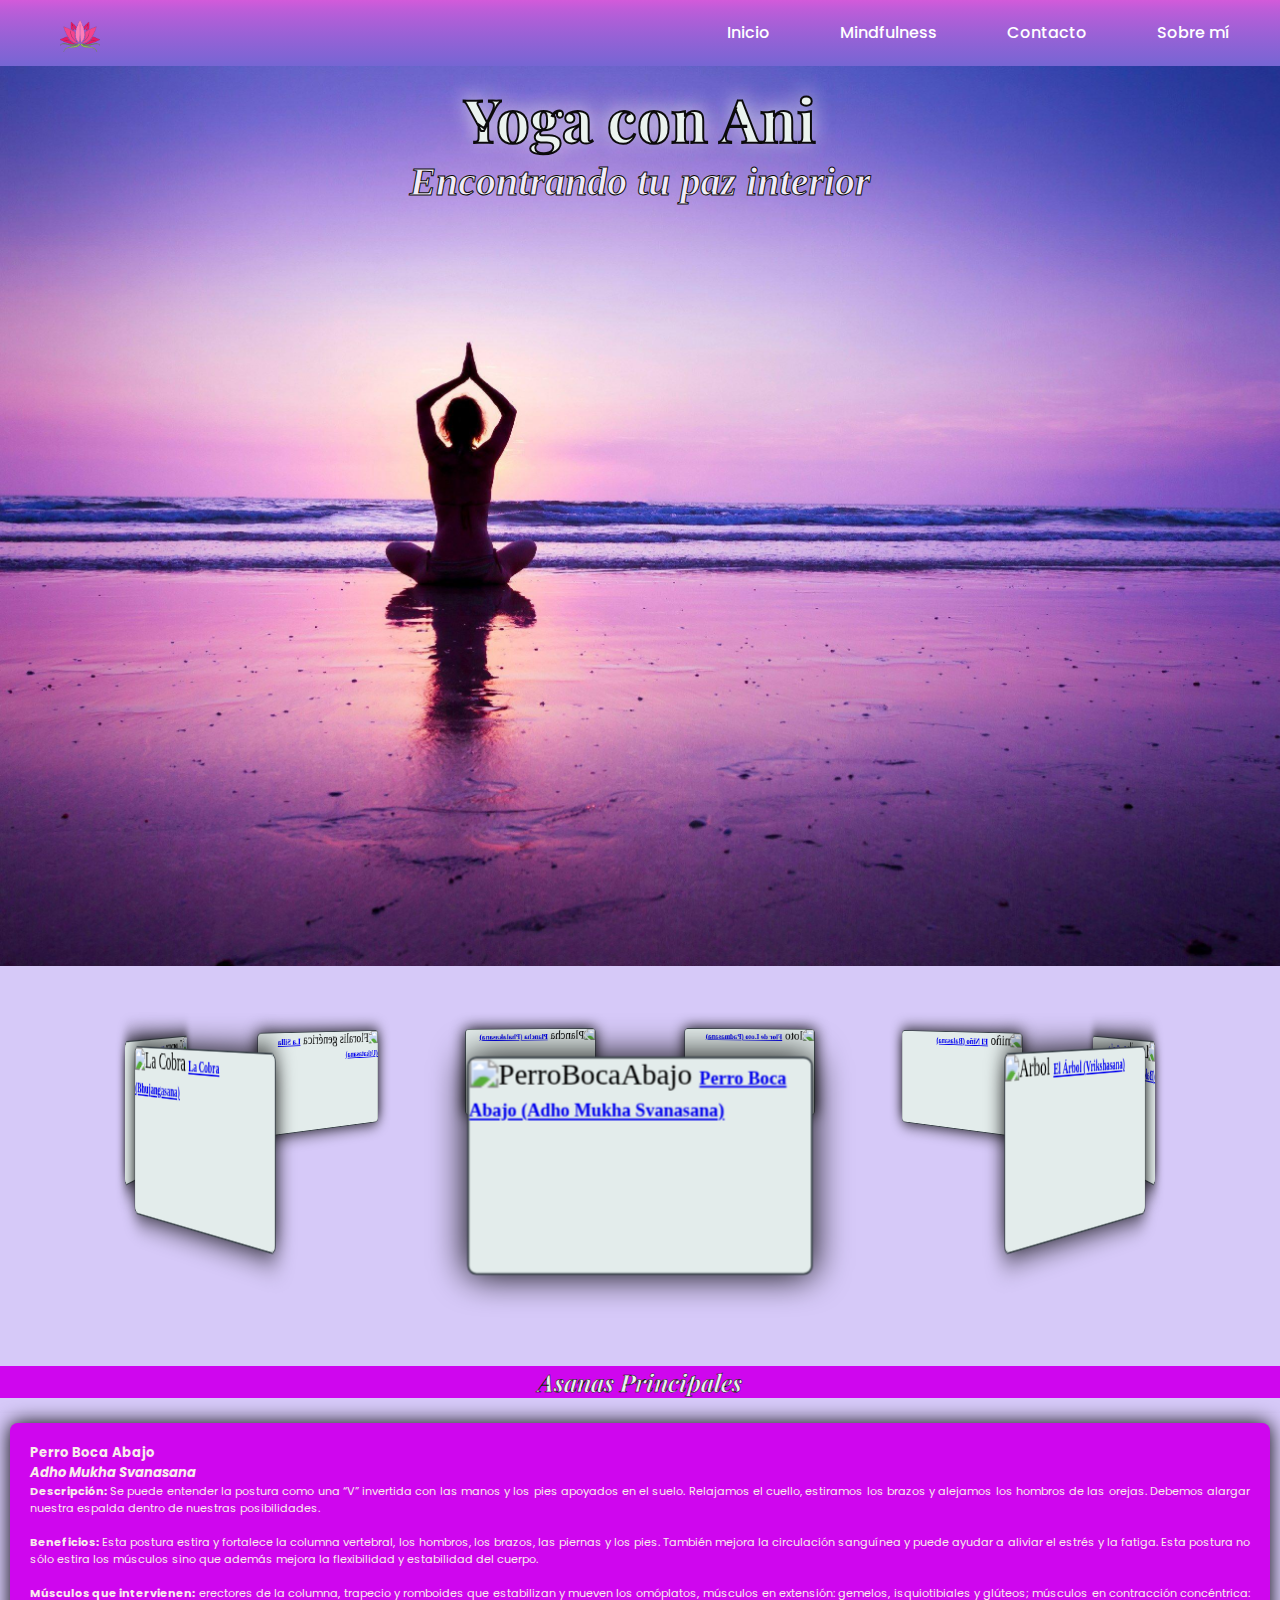
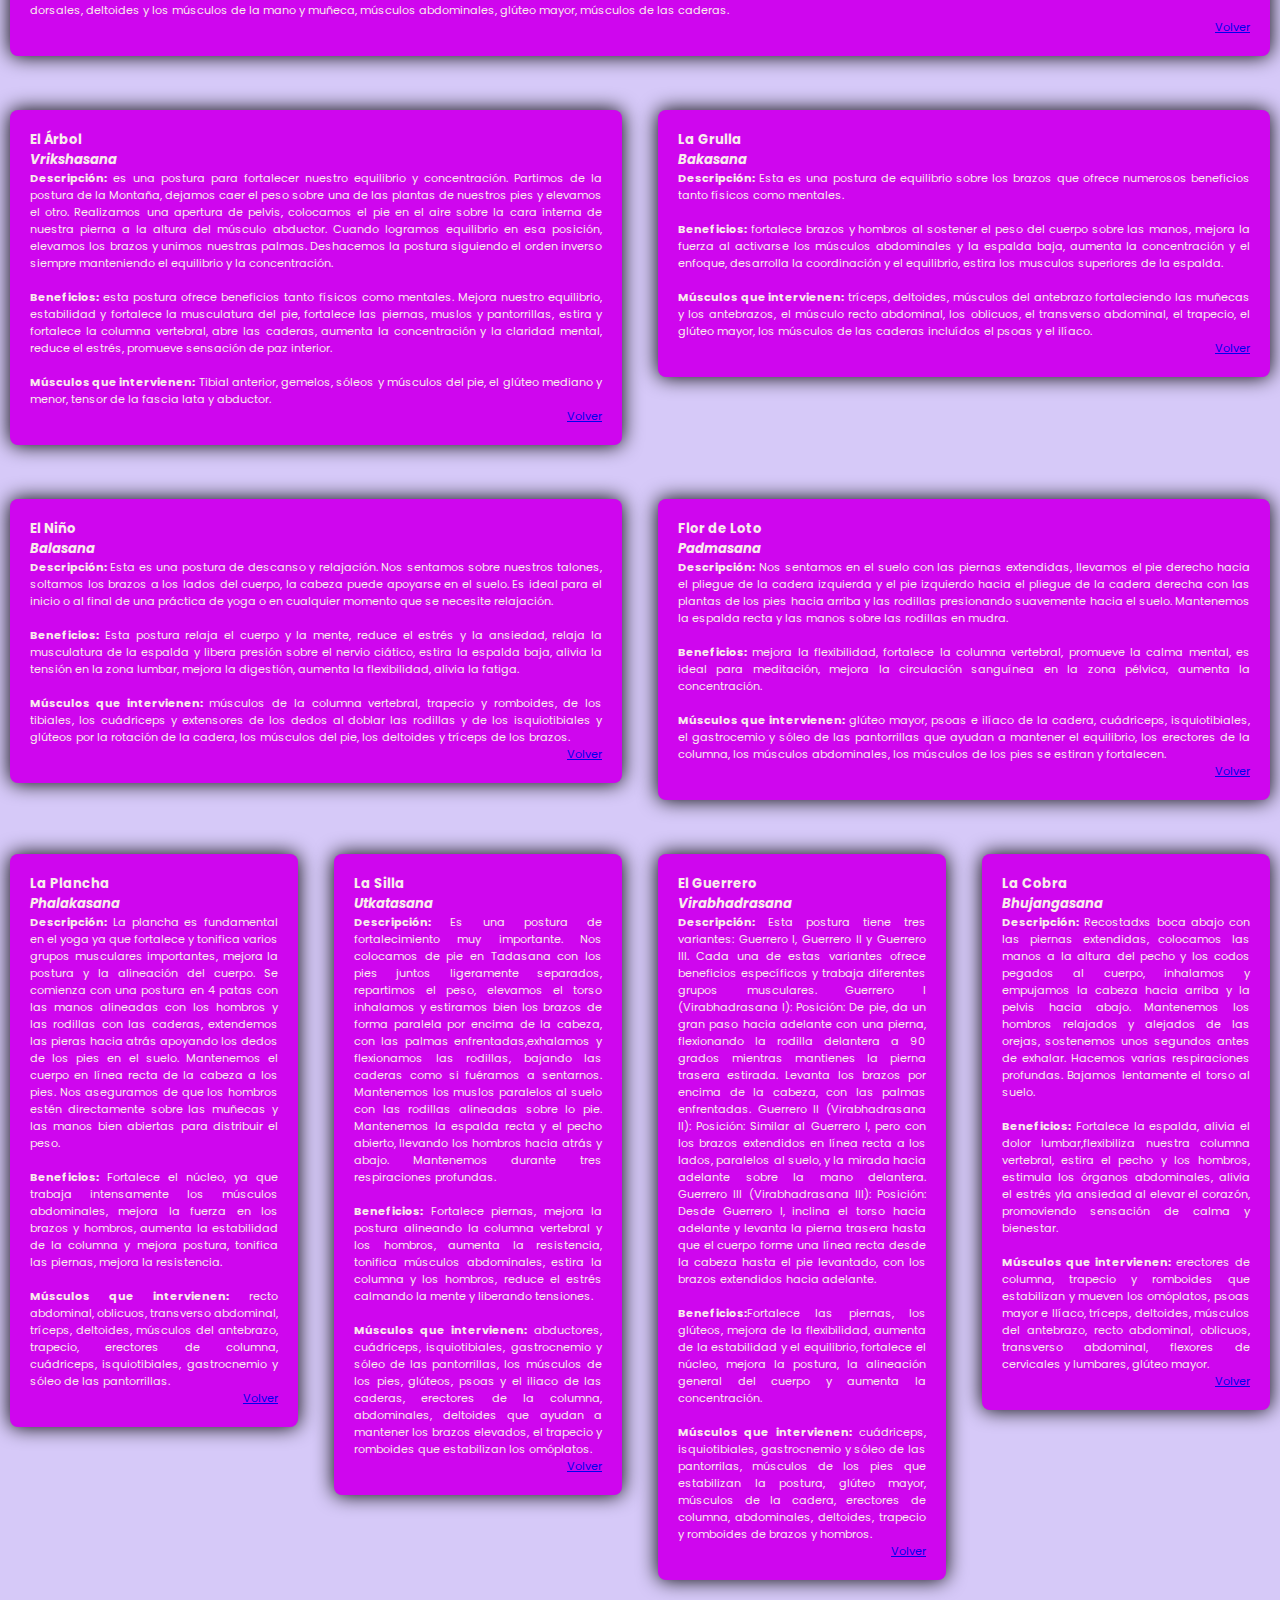
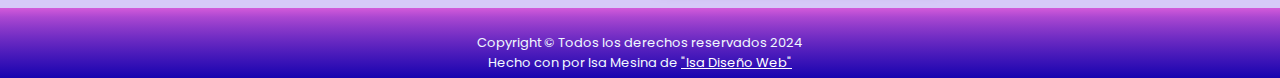
==== index.html @ f6343a4d "mediaqueries" ====
<!DOCTYPE html>
<html lang="en">
<head>
    <meta charset="UTF-8">
    <meta name="viewport" content="width=device-width, initial-scale=1.0">
    <style> .negrita { font-weight: bold;}</style>
    <style> .italic { font-style: italic;}</style>
    <link rel="stylesheet" href="mobile.css" media="screen and (max-width: 640px)">
<link rel="stylesheet" href="tablet.css" media="screen and (min-width: 641px) and (max-width: 1280px)">
<link rel="stylesheet" href="desktop.css" media="screen and (min-width: 1281px)">
    <link rel="icon" href="./static/img/logo.png" />
    <link rel="stylesheet" href="./static/css/home.css">
    <link rel="stylesheet" href="./static/css/grid.css">
    <link rel="stylesheet" href="./static/css/slideshow.css">
    <link rel="stylesheet" href="../static/css/mediaqueries.css">
    <link rel="stylesheet" href="https://cdnjs.cloudflare.com/ajax/libs/animate.css/4.1.1/animate.min.css" />
    <link rel="preconnect" href="https://fonts.googleapis.com">
    <link rel="preconnect" href="https://fonts.gstatic.com" crossorigin>
    <link href="https://fonts.googleapis.com/css2?family=Playfair+Display:ital,wght@0,400..900;1,400..900&display=swap"rel="stylesheet">
    <link href="https://fonts.googleapis.com/css2?family=Poppins:ital,wght@0,400;0,500;1,600&display=swap" rel="stylesheet">

    <script src="https://kit.fontawesome.com/6ea7402f69.js" crossorigin="anonymous"></script>
    <script src="https://kit.fontawesome.com/95a02bd20d.js"></script>
    

    <title>Yoga con Ani</title>
</head>
<body class="body">
    <header class="header">
        <nav class="nav">
            <div id="logo">
                <img src="./static/img/logo.png" width="40px" alt="icono">
            </div>
            <ul class="nav-links">
                <li>
                    <a href="./index.html">Inicio</a>
                </li>
                <li>
                    <a href="./templates/mindfulness.html" target="_blank">Mindfulness</a>
                </li>
                <li>
                    <a href="./templates/contact.html" target="_blank">Contacto</a>
                </li>
                <li>
                    <a href="./templates/about.html" target="_blank">Sobre mí</a>
                </li>
            </ul>
        </nav>

    </header>
    <main class="main">
        <div class="titulo">
            <h1>Yoga con Ani</h1>
            <h2>Encontrando tu paz interior</h2>
        </div>

    </main>
    <section id="slideshow">
        <div class="entire-content">
            <div class="content-carrousel" id="slideVolver">
                <figure class="shadow" >
                    <img class="desvanecer" src="https://cdn.pixabay.com/photo/2017/11/18/05/00/woman-2959213_1280.jpg"
                        alt="PerroBocaAbajo" />
                    <!-- <a class="enlace" href="#infoSlide1">Perro Boca Abajo (Adho Mukha Svanasana) </a> -->
                    <a class="enlace" href="#infoSlide1" >Perro Boca Abajo (Adho Mukha Svanasana)  </a>
    
                </figure>
    
                <figure class="shadow">
                    <img class="desvanecer"
                        src="https://www.timbrit.com.co/blog/wp-content/uploads/2020/04/Yoga-en-casa-practicar-postura-arbol-585x390.jpg"
                        alt="Arbol" />
                    <a class="enlace" href="#infoSlide2">El Árbol (Vrikshasana)</a>
                </figure>
    
                <figure class="shadow"><img class="desvanecer" alt="La grulla"
                        src="https://viajestransformacionales.com/wp-content/uploads/2019/07/bakasana.jpg" />
                    <a class="enlace" style="font-size: 13px;" href="#infoSlide3">La Grulla (Bakasana)</a>
                </figure>
    
                <figure class="shadow"><img class="desvanecer" alt="niño"
                        src="https://cdn.pixabay.com/photo/2017/11/18/05/00/yoga-2959214_1280.jpg" />
                    <a class="enlace" href="#infoSlide4">El Niño (Balasana) </a>
                </figure>
    
                <figure class="shadow"><img class="desvanecer" alt="loto"
                        src="https://images.ctfassets.net/p0sybd6jir6r/1a9kpMKlVcWXDbaHKznmId/588203150e307fb2ee81d25ce6cd7030/seated-in-lotus-pose-b5168798a4b870323c0c385b250a8791.jpg?w=1024&fm=webp&q=70" />
                    <a class="enlace" href="#infoSlide5">Flor de Loto (Padmasana) </a>
                </figure>
    
                <figure class="shadow"><img class="desvanecer" alt="Plancha"
                        src="https://cdn.prod.website-files.com/609aa41bb752e648eb4cb693/610385bb1ea3fa831ee371ba_pexels-photo-2294354-p-1080.jpeg" />
                    <a class="enlace" href="#infoSlide6">Plancha (Phalakasana)</a>
                </figure>
    
                <figure class="shadow"><img class="desvanecer" alt="Floralis genérica"
                        src="https://i.blogs.es/2c613e/istock-667293788/1024_2000.webp" />
                    <a class="enlace" href="#infoSlide7">La Silla (Utkatasana)</a>
    
    
                </figure>
                <figure class="shadow"><img class="desvanecer" alt="Guerrero"
                        src="https://www.bupasalud.com.mx/sites/default/files/inline-images/Virabhadrasana-I.jpg" />
                    <a class="enlace" href="#infoSlide8"> El Guerrro(Virabhadrasana) </a>
                </figure>
    
                <figure class="shadow"><img class="desvanecer" alt="La Cobra"
                        src="https://www.vidhayoga.com/wp-content/uploads/postura_cobra_yoga.jpg" />
                    <a class="enlace" href="#infoSlide9">La Cobra (Bhujangasana) </a>
                </figure>
            </div>
        </div>
    </section>
    <section>
        <h2 style="background-color:#cf06ee;  font-family:  Playfair Display, serif; color:rgb(235, 243, 239); -webkit-text-stroke: 0.5px rgb(10, 9, 5); font-style: italic; margin-bottom: 15px;">Asanas Principales</h2>
        <div class="gridInfo-container">
            <div id="infoSlide1">
                <div class="gridInfo-item" >
                    <h3>Perro Boca Abajo</h3>
                    <h3 class="italic">Adho Mukha Svanasana</h3>
    
                    <p> <strong class="negrita">Descripción:</strong> Se puede entender la postura como una “V” invertida
                        con las manos y los pies apoyados en el suelo. Relajamos el cuello, estiramos los brazos y alejamos
                        los hombros de las orejas. Debemos alargar nuestra espalda dentro de nuestras posibilidades.</p>
                    <br>
                    <p> <strong class="negrita"> Beneficios:</strong> Esta postura estira y fortalece la columna vertebral,
                        los hombros, los brazos, las piernas y los pies. También mejora la circulación sanguínea y puede
                        ayudar a aliviar el estrés y la fatiga. Esta postura no sólo estira los músculos sino que además
                        mejora la flexibilidad y estabilidad del cuerpo.</p>
                    <br>
                    <p> <strong class="negrita"> Músculos que intervienen:</strong> erectores de la columna, trapecio y
                        romboides que estabilizan y mueven los omóplatos, músculos en extensión: gemelos, isquiotibiales y
                        glúteos; músculos en contracción concéntrica: dorsales, deltoides y los músculos de la mano y
                        muñeca, músculos abdominales, glúteo mayor, músculos de las caderas.
                        
                    </p>
                    
                    <div style="text-align: end;">
                        <a href="#slideVolver" >Volver</a>
                    </div>
                        
                </div><br>
            </div>
            <div id="infoSlide2">
                <div class="gridInfo-item">
                    <h3>El Árbol</h3>
                    <h3 class="italic">Vrikshasana</h3>
    
                    <p> <strong class="negrita">Descripción:</strong> es una postura para fortalecer nuestro equilibrio y
                        concentración. Partimos de la postura de la Montaña, dejamos caer el peso sobre una de las plantas
                        de nuestros pies y elevamos el otro. Realizamos una apertura de pelvis, colocamos el pie en el aire
                        sobre la cara interna de nuestra pierna a la altura del músculo abductor. Cuando logramos equilibrio
                        en esa posición, elevamos los brazos y unimos nuestras palmas. Deshacemos la postura siguiendo el
                        orden inverso siempre manteniendo el equilibrio y la concentración. </p>
                    <br>
                    <p> <strong class="negrita"> Beneficios:</strong> esta postura ofrece beneficios tanto físicos como
                        mentales. Mejora nuestro equilibrio, estabilidad y fortalece la musculatura del pie, fortalece las
                        piernas, muslos y pantorrillas, estira y fortalece la columna vertebral, abre las caderas, aumenta
                        la concentración y la claridad mental, reduce el estrés, promueve sensación de paz interior.</p>
                    <br>
                    <p> <strong class="negrita"> Músculos que intervienen:</strong> Tibial anterior, gemelos, sóleos y
                        músculos del pie, el glúteo mediano y menor, tensor de la fascia lata y abductor.</p>
                        <div style="text-align: end;">
                            <a href="#slideVolver" >Volver</a>
                        </div>
                </div><br>
    
            </div>
            <div id="infoSlide3">
                <div class="gridInfo-item">
                    <h3>La Grulla</h3>
                    <h3 class="italic">Bakasana</h3>
    
                    <strong class="negrita">Descripción:</strong> Esta es una postura de equilibrio sobre los brazos que
                    ofrece numerosos beneficios tanto físicos como mentales.</p>
                    <br>
                    <strong class="negrita"> Beneficios:</strong> fortalece brazos y hombros al sostener el peso del cuerpo
                    sobre las manos, mejora la fuerza al activarse los músculos abdominales y la espalda baja, aumenta la
                    concentración y el enfoque, desarrolla la coordinación y el equilibrio, estira los musculos superiores
                    de la espalda.</p>
                    <br>
                    <p> <strong class="negrita"> Músculos que intervienen:</strong> tríceps, deltoides, músculos del
                        antebrazo fortaleciendo las muñecas y los antebrazos, el músculo recto abdominal, los oblicuos, el
                        transverso abdominal, el trapecio, el glúteo mayor, los músculos de las caderas incluídos el psoas y
                        el ilíaco.</p>
                        <div style="text-align: end;">
                            <a href="#slideVolver" >Volver</a>
                        </div>
                </div><br>
    
            </div>
            <div id="infoSlide4">
                <div class="gridInfo-item">
                    <h3>El Niño</h3>
                    <h3 class="italic">Balasana</h3>
    
                    <p> <strong class="negrita">Descripción:</strong> Esta es una postura de descanso y relajación. Nos
                        sentamos sobre nuestros talones, soltamos los brazos a los lados del cuerpo, la cabeza puede
                        apoyarse en el suelo. Es ideal para el inicio o al final de una práctica de yoga o en cualquier
                        momento que se necesite relajación. </p>
                    <br>
                    <p><strong class="negrita"> Beneficios:</strong> Esta postura relaja el cuerpo y la mente, reduce el
                        estrés y la ansiedad, relaja la musculatura de la espalda y libera presión sobre el nervio ciático,
                        estira la espalda baja, alivia la tensión en la zona lumbar, mejora la digestión, aumenta la
                        flexibilidad, alivia la fatiga.</p>
                    <br>
                    <p> <strong class="negrita"> Músculos que intervienen:</strong> músculos de la columna vertebral,
                        trapecio y romboides, de los tibiales, los cuádriceps y extensores de los dedos al doblar las
                        rodillas y de los isquiotibiales y glúteos por la rotación de la cadera, los músculos del pie, los
                        deltoides y tríceps de los brazos.</p>
                        <div style="text-align: end;">
                            <a href="#slideVolver" >Volver</a>
                        </div>
                </div><br>
            </div>
            <div id="infoSlide5">
                <div class="gridInfo-item">
                    <h3>Flor de Loto</h3>
                    <h3 class="italic">Padmasana</h3>
    
                    <p><strong class="negrita">Descripción:</strong> Nos sentamos en el suelo con las piernas extendidas,
                        llevamos el pie derecho hacia el pliegue de la cadera izquierda y el pie izquierdo hacia el pliegue
                        de la cadera derecha con las plantas de los pies hacia arriba y las rodillas presionando suavemente
                        hacia el suelo. Mantenemos la espalda recta y las manos sobre las rodillas en mudra. </p>
                    <br>
                    <p><strong class="negrita"> Beneficios:</strong> mejora la flexibilidad, fortalece la columna vertebral,
                        promueve la calma mental, es ideal para meditación, mejora la circulación sanguínea en la zona
                        pélvica, aumenta la concentración.</p>
                    <br>
                    <p> <strong class="negrita"> Músculos que intervienen:</strong> glúteo mayor, psoas e ilíaco de la
                        cadera, cuádriceps, isquiotibiales, el gastrocemio y sóleo de las pantorrillas que ayudan a mantener
                        el equilibrio, los erectores de la columna, los músculos abdominales, los músculos de los pies se
                        estiran y fortalecen.</p>
                        <div style="text-align: end;">
                            <a href="#slideVolver" >Volver</a>
                        </div>
                </div><br>
            </div>
            <div id="infoSlide6">
                <div class="gridInfo-item">
                    <h3> La Plancha</h3>
                    <h3 class="italic">Phalakasana</h3>
    
                    <p><strong class="negrita">Descripción:</strong> La plancha es fundamental en el yoga ya que fortalece y
                        tonifica varios grupos musculares importantes, mejora la postura y la alineación del cuerpo. Se
                        comienza con una postura en 4 patas con las manos alineadas con los hombros y las rodillas con las
                        caderas, extendemos las pieras hacia atrás apoyando los dedos de los pies en el suelo. Mantenemos el
                        cuerpo en línea recta de la cabeza a los pies. Nos aseguramos de que los hombros estén directamente
                        sobre las muñecas y las manos bien abiertas para distribuir el peso.</p>
                    <br>
                    <p><strong class="negrita"> Beneficios:</strong> Fortalece el núcleo, ya que trabaja intensamente los
                        músculos abdominales, mejora la fuerza en los brazos y hombros, aumenta la estabilidad de la columna
                        y mejora postura, tonifica las piernas, mejora la resistencia.</p>
                    <br>
                    <p><strong class="negrita"> Músculos que intervienen:</strong> recto abdominal, oblicuos, transverso
                        abdominal, tríceps, deltoides, músculos del antebrazo, trapecio, erectores de columna, cuádriceps,
                        isquiotibiales, gastrocnemio y sóleo de las pantorrillas.</p>
                        <div style="text-align: end;">
                            <a href="#slideVolver" >Volver</a>
                        </div>
                </div><br>
            </div>
            <div id="infoSlide7">
                <div class="gridInfo-item">
                    <h3>La Silla <h3>
                            <h3 class="italic">Utkatasana</h3>
    
                            <p><strong class="negrita">Descripción:</strong> Es una postura de fortalecimiento muy
                                importante. Nos colocamos de pie en Tadasana con los pies juntos ligeramente separados,
                                repartimos el peso, elevamos el torso inhalamos y estiramos bien los brazos de forma
                                paralela por encima de la cabeza, con las palmas enfrentadas,exhalamos y flexionamos las
                                rodillas, bajando las caderas como si fuéramos a sentarnos. Mantenemos los muslos paralelos
                                al suelo con las rodillas alineadas sobre lo pie. Mantenemos la espalda recta y el pecho
                                abierto, llevando los hombros hacia atrás y abajo. Mantenemos durante tres respiraciones
                                profundas. </p>
                            <br>
                            <p><strong class="negrita"> Beneficios:</strong> Fortalece piernas, mejora la postura alineando
                                la columna vertebral y los hombros, aumenta la resistencia, tonifica músculos abdominales,
                                estira la columna y los hombros, reduce el estrés calmando la mente y liberando tensiones.
                            </p>
                            <br>
                            <p><strong class="negrita"> Músculos que intervienen:</strong> abductores, cuádriceps,
                                isquiotibiales, gastrocnemio y sóleo de las pantorrillas, los músculos de los pies, glúteos,
                                psoas y el iliaco de las caderas, erectores de la columna, abdominales, deltoides que ayudan
                                a mantener los brazos elevados, el trapecio y romboides que estabilizan los omóplatos.</p>
                                <div style="text-align: end;">
                                    <a href="#slideVolver" >Volver</a>
                                </div>
                </div><br>
            </div>
            <div id="infoSlide8">
                <div class="gridInfo-item">
                    <h3>El Guerrero </h3>
                    <h3 class="italic"> Virabhadrasana</h3>
                    <p><strong class="negrita">Descripción:</strong> Esta postura tiene tres variantes: Guerrero I, Guerrero
                        II y Guerrero III. Cada una de estas variantes ofrece beneficios específicos y trabaja diferentes
                        grupos musculares.
                        Guerrero I (Virabhadrasana I):
                        Posición: De pie, da un gran paso hacia adelante con una pierna, flexionando la rodilla delantera a
                        90 grados mientras mantienes la pierna trasera estirada. Levanta los brazos por encima de la cabeza,
                        con las palmas enfrentadas.
                        Guerrero II (Virabhadrasana II):
                        Posición: Similar al Guerrero I, pero con los brazos extendidos en línea recta a los lados,
                        paralelos al suelo, y la mirada hacia adelante sobre la mano delantera.
                        Guerrero III (Virabhadrasana III):
                        Posición: Desde Guerrero I, inclina el torso hacia adelante y levanta la pierna trasera hasta que el
                        cuerpo forme una línea recta desde la cabeza hasta el pie levantado, con los brazos extendidos hacia
                        adelante.</p>
                    <br>
                    <p><strong class="negrita"> Beneficios:</strong>Fortalece las piernas, los glúteos, mejora de la
                        flexibilidad, aumenta de la estabilidad y el equilibrio, fortalece el núcleo, mejora la postura, la
                        alineación general del cuerpo y aumenta la concentración.</p>
                    <br>
                    <p><strong class="negrita"> Músculos que intervienen:</strong> cuádriceps, isquiotibiales, gastrocnemio
                        y sóleo de las pantorrilas, músculos de los pies que estabilizan la postura, glúteo mayor, músculos
                        de la cadera, erectores de columna, abdominales, deltoides, trapecio y romboides de brazos y
                        hombros.</p>
                        <div style="text-align: end;">
                            <a href="#slideVolver" >Volver</a>
                        </div>
                </div><br>
            </div>
            <div id="infoSlide9">
                <div class="gridInfo-item">
                    <h3>La Cobra </h3>
                    <h3 class="italic">Bhujangasana</h3>
    
                    <p><strong class="negrita">Descripción:</strong> Recostadxs boca abajo con las piernas extendidas,
                        colocamos las manos a la altura del pecho y los codos pegados al cuerpo, inhalamos y empujamos la
                        cabeza hacia arriba y la pelvis hacia abajo. Mantenemos los hombros relajados y alejados de las
                        orejas, sostenemos unos segundos antes de exhalar. Hacemos varias respiraciones profundas. Bajamos
                        lentamente el torso al suelo. </p>
                    <br>
                    <p><strong class="negrita"> Beneficios:</strong> Fortalece la espalda, alivia el dolor
                        lumbar,flexibiliza nuestra columna vertebral, estira el pecho y los hombros, estimula los órganos
                        abdominales, alivia el estrés yla ansiedad al elevar el corazón, promoviendo sensación de calma y
                        bienestar.</p>
                    <br>
                    <p><strong class="negrita"> Músculos que intervienen:</strong> erectores de columna, trapecio y
                        romboides que estabilizan y mueven los omóplatos, psoas mayor e Ilíaco, tríceps, deltoides, músculos
                        del antebrazo, recto abdominal, oblicuos, transverso abdominal, flexores de cervicales y lumbares,
                        glúteo mayor.</p>
                        <div style="text-align: end;">
                            <a href="#slideVolver" >Volver</a>
                        </div>
                </div><br>
            </div>
    
        </div>
    
        </div>
    
    
        <footer class="footer">
            <div>
                <p>
                    <a style="color: white;  font-size: 2rem;" ; target="_blank; "width:5px"; fa-text-height: 5px" ; class="fa-brands fa-square-whatsapp" ;
                        href="https://wa.me/5491131317947"> </a>
                </p>

            </div>
            <br>
            <div>
                <p> Copyright © Todos los derechos reservados 2024</p>
                <p>Hecho con <i style="color:red" class="fa fa-heart" aria-hidden="true"></i> por Isa Mesina de
                    <a style="color: white" ; target="_blank" ; " href=" https://www.instagram.com/isadisenioweb/">"Isa
                        Diseño Web"</a>
                </p>
            </div>
    
        </footer>
    
        <script>
            $(document).ready(function () {
                $('a[href^="#infoSlide"]').on({
                    'click': function (e) {
                        e.preventDefault();
                        var target = $(this).attr('href');
                        $('.content-carrousel').css('animation-play-state', 'paused');
                        $('html, body').animate({
                            scrollTop: $(target).offset().top
                        }, 2000);
                    },
                    'mouseout': function () {
                        $('.content-carrousel').css('animation-play-state', 'running');
                    }
                });
            });
        </script>
    
        </body>
    
        </html>
---- static/css/home.css ----
*{
    margin: 0;
    padding: 0;
    box-sizing: border-box;
}
.poppins-regular {
    font-family: "Poppins", sans-serif;
    font-weight: 400;
    font-style: normal;
}
  
.poppins-semibold-italic {
    font-family: "Poppins", sans-serif;
    font-weight: 600;
    font-style: italic;
}
  
.poppins-medium {
    font-family: "Poppins", sans-serif;
    font-weight: 500;
    font-style: normal;
}

body {
    min-height: 100vh;
    width: 100%;
    background-color: #d6c9f8;
    margin-bottom: 10px;
}


header{
    position: relative;
    top: 0;
    left: 0;
    width: 100%;
    z-index: 9999;
}

#logo{
    padding-left: 50px;
    padding-top: 10px;
    animation: bounce 1s ease-in-out;
    animation-duration: 3s;
    transition: transform 0.3 ease-in-out;
    border-radius: 50%;
}
#logo:hover,
#logo:focus{
    animation: bounce 0.7s ease-in-out infinite;

}

    /* {animation: tilt-n-move-shaking 0.25s infinite; */
    /* animation: bounce;
    animation-duration: 3s infinite ; */
    /* transform: scale(1.1)
    rotate(5deg) }*/

/* @keyframes tilt-n-move-shaking {
    0% { transform: translate(0, 0) rotate(0deg); }
    25% { transform: translate(5px, 5px) rotate(5deg); }
    50% { transform: translate(0, 0) rotate(0eg); }
    75% { transform: translate(-5px, 5px) rotate(-5deg); }
    100% { transform: translate(0, 0) rotate(0deg); }
} */
 
@keyframes bounce {
    0% {
      transform: translateY(0);
    }
    50% {
      transform: translateY(-10px);
    }
    100% {
      transform: translateY(0);
    }
  }
.nav{
    padding: 3px;
    padding: 10px;
    display: flex;
    align-items: center;
    width: 100%;
    height: fit-content;
    background: linear-gradient(to bottom, rgb(211, 90, 218),40%, rgba(23, 3, 175, 0.5));
    justify-content: space-between;

}

.nav-links{
    display: flex;
    color:rgb(241, 241, 249);
    list-style: none;
    gap: 100px;
    margin-right:40px;
    padding:0px;
    justify-content:baseline;
    align-items: center;
    font-family: "Poppins";
    font-weight: 500;
    
    
};
a{
    text-decoration: none;
}
.nav-links a{
    margin-left: 20px;
    color: white;
    text-decoration: none;
    transition: 2s;
    /* text-underline-offset: 5px;
    text-decoration-color: transparent; */
}
.nav-links a:hover{
    color: #7a037a;
    text-decoration-color: none;
}

.img{
    width: 100%;
}

.main{
    background-image:url(../img/yoga-wallpaper.jpg);
    background-size:cover;
    margin-left: 0px;
    margin-top: 0px;
    padding: 2px;
    min-height:100vh;
    width:100%;
}
.main a{
    text-decoration: none;
    font-weight: bold;
}
.titulo p{

    padding: 20px;
    margin-top: 25px;
    font-size:15px;
    font-family: Playfair Display;

}

.titulo h1{
    text-align: center; 
    padding-top: 10px;
    color:rgb(235, 243, 239);
    text-shadow: -1px -3px 20px rgb(240, 237, 237);
    -webkit-text-stroke: 2px rgb(12, 11, 12);
    font-size: 60px;
    font-family: Playfair Display, serif;
}
.titulo h2{
    text-align: center; 
    font-style: italic;
    font-size: 40px; 
    color:rgb(242, 236, 247);
    -webkit-text-stroke: 1px rgb(12, 11, 12);
}


.about {
    display:grid;
    grid-template-columns: repeat(2, 1fr);
    grid-auto-rows: minmax(100px, auto);
    align-items:stretch;
    gap: 1em;
    justify-content: center;
    margin-right:80px ;
    margin-left: 80px;
    margin-top: 15px;
    margin-bottom: 15px;
    


}
.clases {
    grid-template-columns: repeat(4, 1fr);
    grid-auto-rows: minmax(100px, auto);
}
/* .grid-audio-container {
    display: grid;
    grid-template-columns: auto auto auto auto;
  } */
.footer {
    width: 100%;
    background: linear-gradient(to bottom, rgb(211, 90, 218),40%, rgba(23, 3, 175));
    color: aliceblue;
    padding:5px;
    margin: 0px;
    text-align: center;
    justify-content:center;
    font-family: "Poppins", sans-serif;
    font-size: small;
    z-index: 9999;
    position: absolute;
}



/* @media queries */
/* CELULARES */
@media screen and (max-width: 640px) {
    .logo{
        display: none;
    }
    .main{
        grid-template-columns: repeat(1,1fr);
    }
    .nav{
        grid-template-columns: repeat(1,1fr);
    }
    .body{
        grid-template-columns: repeat(1,1fr);
    }
}

/* TABLETS */
@media screen and (min-width: 641px) and (max-width: 1280px) {
    .main{
        grid-template-columns: repeat(3,1fr);
    }
    .body{
        grid-template-columns: repeat(3,1fr);
    }
}

/* PANTALLAS GRANDES */
@media screen and (min-width: 1281px) {
    .main{
        grid-template-columns: repeat(5,1fr);
    }
    .body{
        grid-template-columns: repeat(5,1fr);
    }
}

/* logo original
#logo{
    padding-left: 50px;
    padding-top: 10px;
    animation: bounce;
    animation-duration: 3s;
    border-radius: 50%;
}
#logo :hover{
    animation: bounce;
    animation-duration: 3s infinite ;
} */
---- static/css/grid.css ----
.poppins-regular {
    font-family: "Poppins", sans-serif;
    font-weight: 400;
    font-style: normal;
}
  
.poppins-semibold-italic {
    font-family: "Poppins", sans-serif;
    font-weight: 600;
    font-style: italic;
}
  
.poppins-medium {
    font-family: "Poppins", sans-serif;
    font-weight: 500;
    font-style: normal;
}

.gridInfo-container {
    background-color:#d6c9f8;
    box-shadow: 0 4px 8px rgba(0, 0, 0, 0.1);
    display: grid;
    grid-template-columns: repeat(4, 1fr);
    gap: 1em;
    grid-auto-rows: minmax(100px, auto);
    align-items:stretch;

}

.gridInfo-item  {
    background-color: #cf06ee;
    color: rgb(249, 236, 236);
    padding: 20px;
    margin: 10px;
    border-color: rgb(18, 19, 19);
    font-size: 0.7em;
    text-align:justify;
    border-radius: 8px;
    font-family: "Poppins" ;
    box-shadow: 0px 0px 20px 0px #000;

}



 /* .gridInfo-item div:nth-child(1){
    grid-column: 3;

} */
.gridInfo-container div:nth-child(1){
    grid-column: 1 / 5;
    justify-self: start;
} 
.gridInfo-container div:nth-child(2){
    grid-column: 1 / 3;
    justify-self: center;
} 
.gridInfo-container div:nth-child(3){
    grid-column: 3 / 5;
    justify-self: center;
} 
.gridInfo-container div:nth-child(5){
    grid-column: 3 / 5;
    justify-self: center;
} 
.gridInfo-container div:nth-child(4){
    grid-column: 1 / 3;
    justify-self: center;
} 

/* .infoSlide1 { grid-column:1 / 3 }
.infoSlide2 { grid-column:auto }
.infoSlide3 { grid-column: auto }
.infoSlide4 { grid-row:auto }
.infoSlide5 {  grid-column: auto }
.infoSlide6 { grid-column:auto }
.infoSlide7 { grid-column:auto }
.infoSlide8 { grid-row:auto }
.infoSlide9 { grid-column: auto } */
---- static/css/slideshow.css ----
/* * {
	margin: 0;
	padding: 0;
} */
.poppins-regular {
    font-family: "Poppins", sans-serif;
    font-weight: 400;
    font-style: normal;
}
  
.poppins-semibold-italic {
    font-family: "Poppins", sans-serif;
    font-weight: 600;
    font-style: italic;
}
  
.poppins-medium {
    font-family: "Poppins", sans-serif;
    font-weight: 500;
    font-style: normal;
}

.section {
	max-width: 100%;
	overflow-x: hidden;
	overflow-y: hidden;
	background-color: #d6c9f8;
}

#slideshow {
	margin: 0 auto;
	padding-top: 20px;
	height: 400px;
	width: 100%;
	background-color:#d6c9f8;
	box-sizing: border-box;
}



.sub-heading {
	padding-top: 50px;
	font-size: 18px;
} .sub-heading-two {
	font-size: 15px;
} .sub-heading-three {
	font-size: 13px;
} .sub-heading-four {
	font-size: 11px;
} .sub-heading-five {
	font-size: 9px;
} .sub-heading-six {
	font-size: 7px;
} .sub-heading-seven {
	font-size: 5px;
} .sub-heading-eight {
	font-size: 3px;
} .sub-heading-nine {
	font-size: 1px;
}

.entire-content {
	margin: auto;
	width: 190px;
	perspective: 1000px;
	position: relative;
	padding-top: 50px;
}

.content-carrousel {
	width: 100%;
	position: absolute;
	float: right;
	animation: rotar 50s infinite linear;
	transform-style: preserve-3d;
}

.content-carrousel:hover {
	animation-play-state: paused;
	cursor: pointer;
}
.content-carrousel:hover .description{
	padding: 4px;;
}

.content-carrousel figure {
	width: 100%;
	height: 120px;
	border: 1px solid #3b444b;
	overflow: hidden;
	position: absolute;
}

.content-carrousel figure:nth-child(1) {
	transform: rotateY(0deg) translateZ(450px); 
} .content-carrousel figure:nth-child(2) {
	transform: rotateY(40deg) translateZ(450px); 
} .content-carrousel figure:nth-child(3) {
	transform: rotateY(80deg) translateZ(450px); 
} .content-carrousel figure:nth-child(4) {
	transform: rotateY(120deg) translateZ(450px); 
} .content-carrousel figure:nth-child(5) {
	transform: rotateY(160deg) translateZ(450px); 
} .content-carrousel figure:nth-child(6) {
	transform: rotateY(200deg) translateZ(450px); 
} .content-carrousel figure:nth-child(7) {
	transform: rotateY(240deg) translateZ(450px); 
} .content-carrousel figure:nth-child(8) {
	transform: rotateY(280deg) translateZ(450px); 
} .content-carrousel figure:nth-child(9) {
	transform: rotateY(320deg) translateZ(450px); 
} .content-carrousel figure:nth-child(10) {
	transform: rotateY(360deg) translateZ(450px); 
} 

.shadow {
    position: absolute;
    box-shadow: 0px 0px 20px 0px #000;
    border-radius: 5px;
	background-color: #e3eceb;
}

.content-carrousel img {
	image-rendering: auto;
	transition: all 300ms;
	width: 100%;
	height: 100%;
}

.content-carrousel img:hover {
	transform: scale(1.2);
	transition: all 300ms;
}


@keyframes rotar {
	from {
		transform: rotateY(0deg);
	} to {
		transform: rotateY(360deg);
	}
}

.desvanecer:hover {
-webkit-transition: opacity 500ms;
-moz-transition: opacity 500ms;
-o-transition: opacity 500ms;
-ms-transition: opacity 500ms;
transition: opacity 500ms;
position: absolute;
}




h2 {
    color:black;
	text-align: center;

}
.content-carrousel :hover a {
	transition:none;
	position: absolute;
	top:80%;
	right: 20%;
	text-decoration: none;
	color:#4b034f;
	text-shadow: 
        1px 1px 0 #eee4e4, 
        -1px -1px 0 #f5eeee, 
        1px -1px 0 #ddd3d3, 
        -1px 1px 0 #f2e4e4;

	/* text-shadow: 2px 2px 5px rgba(246, 242, 242, 0.5) ; */
	/* -webkit-text-stroke: 0.1px rgb(247, 238, 247); */


}
.enlace {
	font-weight:900;
	font-size: 10px;;
}
/* .infoSlideContainer{
    margin-bottom: 60px;
    margin-top:0px;
	padding-left: 150px;
	padding-right: 150px;
    padding-top: 0;
    background-color:#d6c9f8;
	max-width: 100%;
	
} */
/* .gridInfo-container {
    display: grid;
    grid-template-columns:   repeat( auto fill, 40vw) ;
    grid-template-rows: auto auto;
    grid-gap: 30px;
	margin:30px;
	font-family: "Poppins";


}

.gridInfo-item {
    padding: 20px;
    background-color: #fff;
    border-radius: 14px;
    text-align: center;
    box-shadow: 0 4px 8px rgba(0, 0, 0, 0.1);
} */

/* @media queries */
/* CELULARES */
@media screen and (max-width: 800px) {
    .logo{
        display: none;
    }
    .main{
        grid-template-columns: repeat(1,1fr);
    }
    .nav{
        grid-template-columns: repeat(1,1fr);
    }
}

/* TABLETS */
@media screen and (min-width: 801px) and (max-width: 1023px) {
    .main{
        grid-template-columns: repeat(2,1fr);
    }
}

/* PANTALLAS GRANDES */
@media screen and (min-width: 1024px) {
    .main{
        grid-template-columns: repeat(9,1fr);
    }
}

@media screen and (max-width: 800px) {
    #slideshow{
		grid-template-columns: repeat(1,1fr);
    }
}
@media screen and (min-width: 801px) and (max-width: 1023px) {
    #slideshow{
        grid-template-columns: repeat(2,1fr);
    }
}

@media screen and (min-width: 1024px) {
    #slideshow{
        grid-template-columns: repeat(9,1fr);
    }
}
---- static/css/mediaqueries.css ----
/* PANTALLAS GRANDES */
@media screen and (max-width:1920px) {
    
}


/* TABLETS */
@media screen and (min-width: 768px) and (max-width: 1023px) {
    h2{
        font-size: 3vw;
    }
    .description{
        font-size: 2vw;
    }
    .subtitle{
        font-size: 3vw;
    }
    .login-text{
        display: none;
    }
    .logo-text{
        display: none;
    }
    #banner{
        height: 400px;
    }
    #search{
        height: 200px;
    }
    .search-title{
        font-size: 3.2vw;
    }
    .container{
        max-width: 720px;
    }
    .card-banner{
        padding: 0px 75px;
    }
    .movies-grid{
        grid-template-columns: repeat(2,1fr);
        grid-template-rows: repeat(4,1fr);
    }
    .d-form{
        width: 100%;
        margin-bottom: 20px;
    }
    
    .d-iframe{
        width: 100%;
    }

    #footer {
        flex-direction: column;
        align-items: center;
        justify-content: center;

    }
}

/* CELULARES */
@media screen and (max-width: 767px) {
    h2{
        font-size: 3vw;
    }
    .description{
        font-size: 3vw;
    }
    .subtitle{
        font-size: 4vw;
    }

    .h2-subtitle{
        font-size: 5vw;
    }
    .login-text{
        display: none;
    }
    .logo-text{
        display: none;
    }
    #banner{
        height: 300px;
    }
    #search{
        height: 200px;
    }
    .search-title{
        font-size: 5vw;
    }
    .container{
        max-width: 420px;
    }
    .card-banner{
        padding: 0px 50px;
    }
    .movies-grid{
        grid-template-columns: repeat(1,1fr);
    }

    .d-form{
        width: 100%;
        margin-bottom: 20px;
    }
    
    .d-iframe{
        width: 100%;
    }

    .btn-cac{
        font-size: 1vh;
    }
    #footer {
        flex-direction: column;
        align-items: center;
        justify-content: center;
    }

    #footer a{
        padding: 2px 0px;
    }
}

@media (max-width: 640px) {
    .nav-links {
        flex-direction: column;
        gap: 10px;
    }
}

@media (min-width: 641px) and (max-width: 1280px) {
    .nav-links {
        gap: 50px;
    }
}
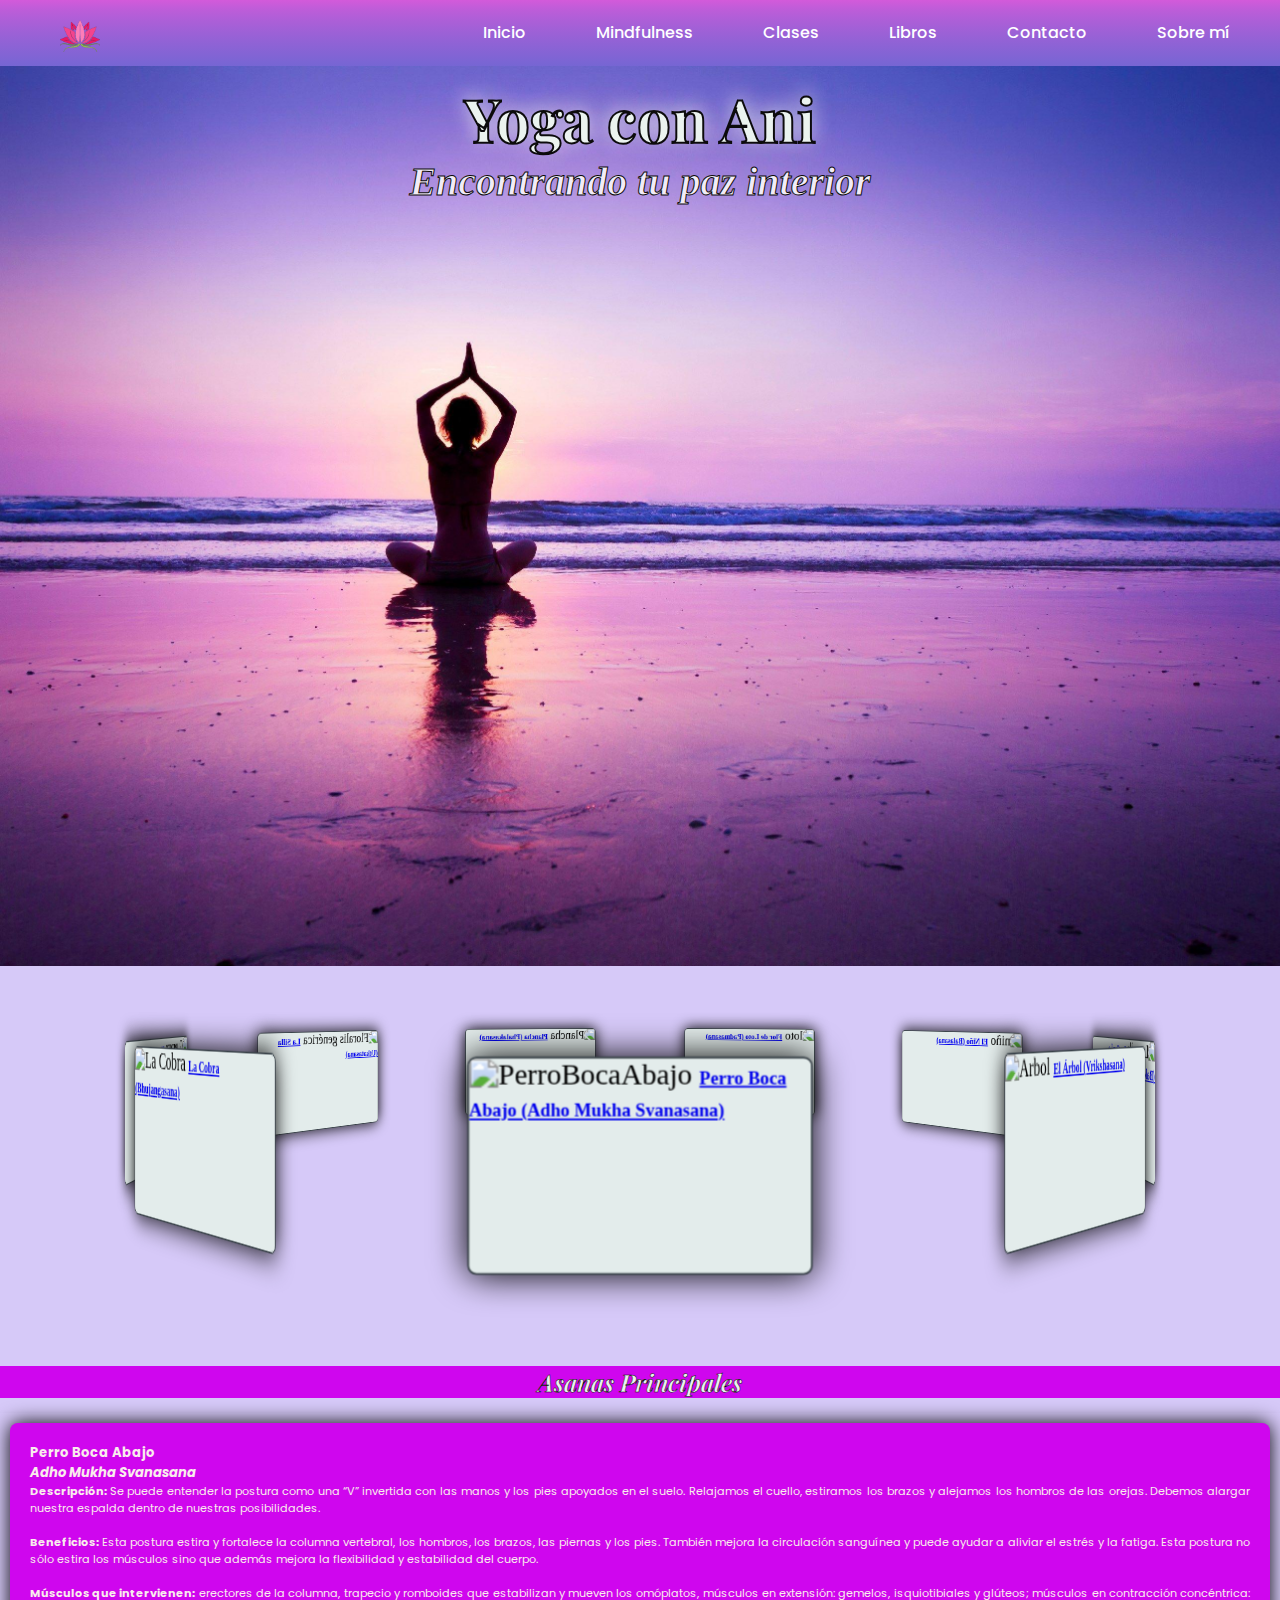
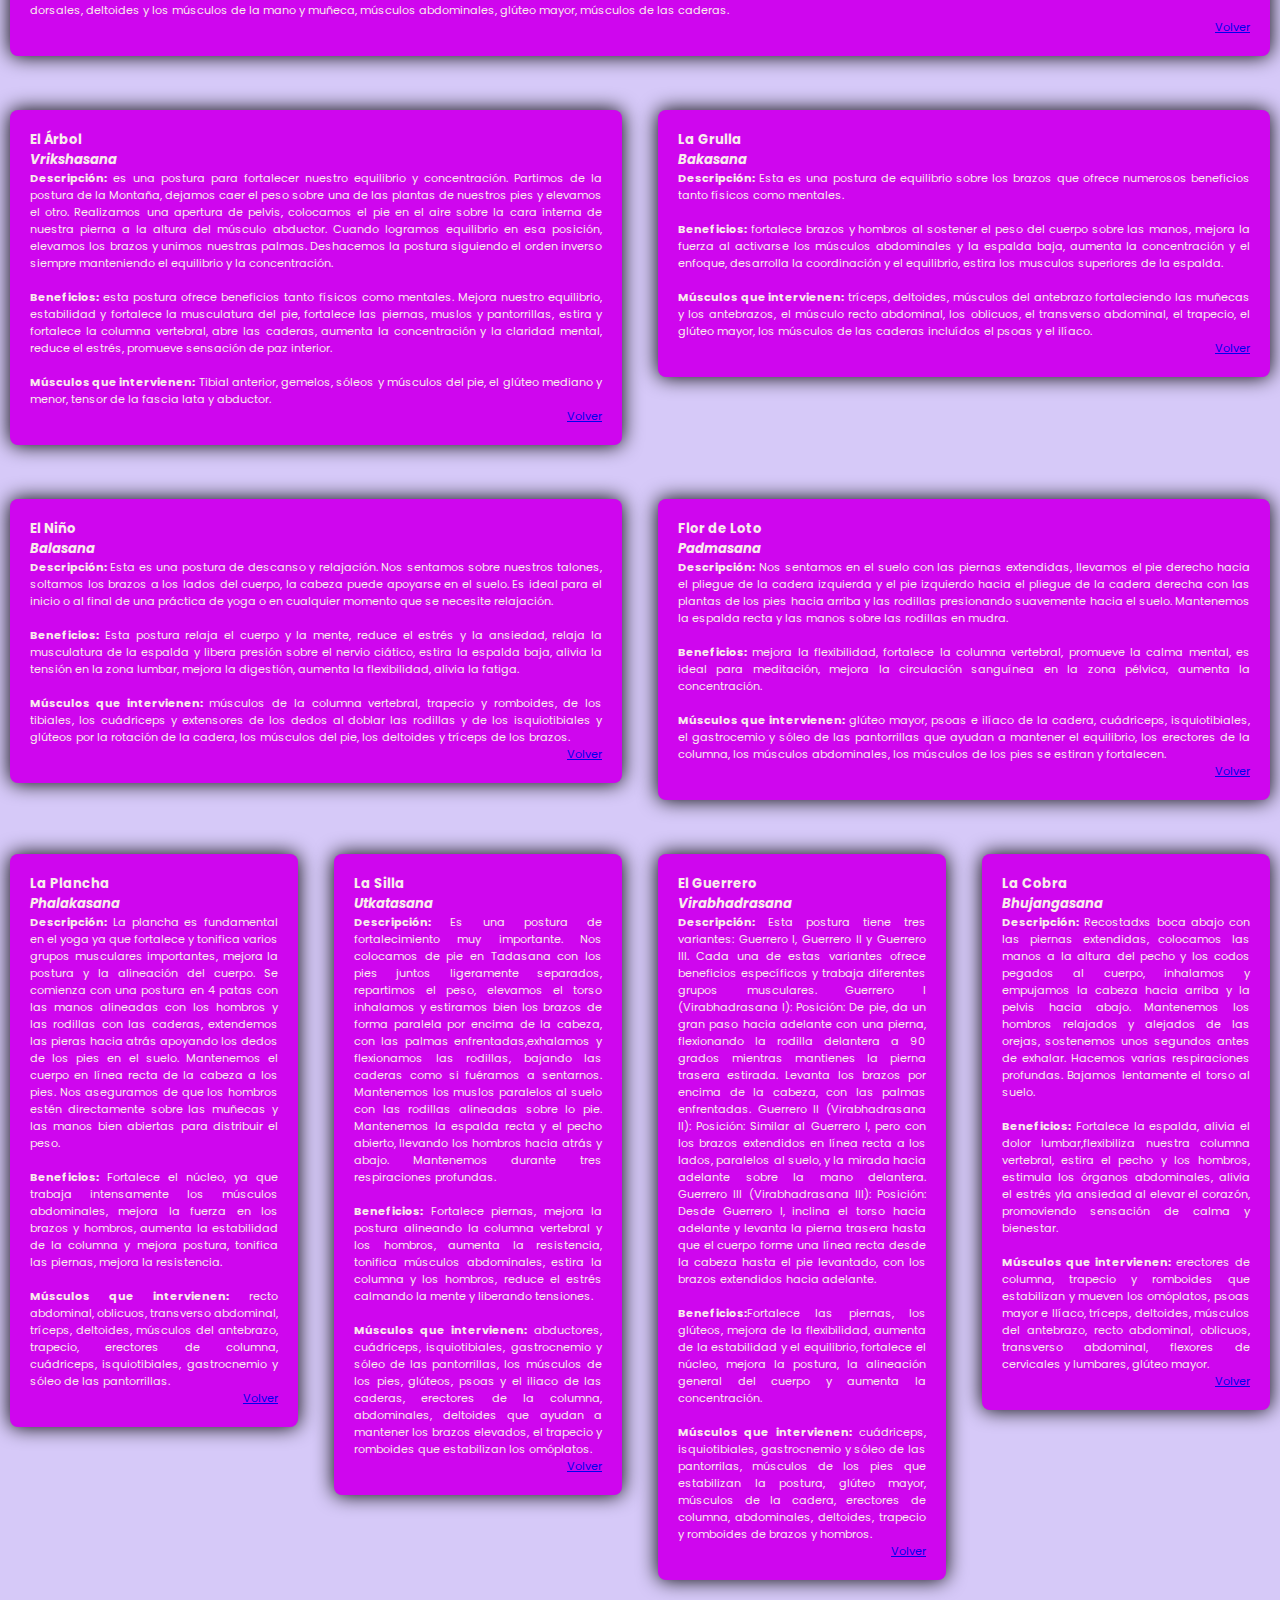
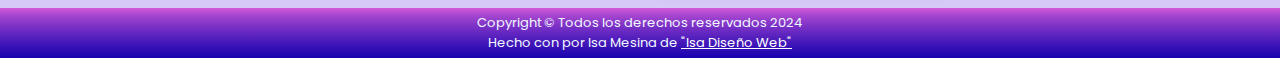
==== commit ea9a6c23: "new templates" ====
--- a/index.html
+++ b/index.html
@@ -38,6 +38,12 @@
                 <li>
                     <a href="./templates/mindfulness.html" target="_blank">Mindfulness</a>
                 </li>
+                 <li>
+                    <a href="./templates/clases.html" target="_blank" >Clases</a>
+                </li>
+                <li>
+                    <a href="./templates/bibliography.html" target="_blank" >Libros</a>
+                </li>
                 <li>
                     <a href="./templates/contact.html" target="_blank">Contacto</a>
                 </li>
@@ -354,12 +360,11 @@
         <footer class="footer">
             <div>
                 <p>
-                    <a style="color: white;  font-size: 2rem;" ; target="_blank; "width:5px"; fa-text-height: 5px" ; class="fa-brands fa-square-whatsapp" ;
-                        href="https://wa.me/5491131317947"> </a>
+                    <a style="color: rgb(86, 249, 71);  font-size: 2rem;" ; target="_blank; "width:5px"; fa-text-height: 5px" ; class="fa-brands fa-square-whatsapp" ;
+                        href= "https://api.whatsapp.com/send?phone=5491136951601&text=Hola,%20quiero%20%consultar%20acerca%20%de..."></a> 
                 </p>
-
-            </div>
-            <br>
+            </div>
+            
             <div>
                 <p> Copyright © Todos los derechos reservados 2024</p>
                 <p>Hecho con <i style="color:red" class="fa fa-heart" aria-hidden="true"></i> por Isa Mesina de
@@ -367,7 +372,6 @@
                         Diseño Web"</a>
                 </p>
             </div>
-    
         </footer>
     
         <script>
--- a/static/css/home.css
+++ b/static/css/home.css
@@ -110,8 +110,7 @@
     color: white;
     text-decoration: none;
     transition: 2s;
-    /* text-underline-offset: 5px;
-    text-decoration-color: transparent; */
+
 }
 .nav-links a:hover{
     color: #7a037a;
@@ -162,21 +161,7 @@
 }
 
 
-.about {
-    display:grid;
-    grid-template-columns: repeat(2, 1fr);
-    grid-auto-rows: minmax(100px, auto);
-    align-items:stretch;
-    gap: 1em;
-    justify-content: center;
-    margin-right:80px ;
-    margin-left: 80px;
-    margin-top: 15px;
-    margin-bottom: 15px;
-    
-
-
-}
+
 .clases {
     grid-template-columns: repeat(4, 1fr);
     grid-auto-rows: minmax(100px, auto);
@@ -185,6 +170,21 @@
     display: grid;
     grid-template-columns: auto auto auto auto;
   } */
+
+  .image-grid {
+    display: grid;
+    grid-template-columns: repeat(4, 1fr); /* 4 columnas de igual ancho */
+    grid-gap: 10px; /* Espacio entre imágenes */
+    grid-auto-rows: minmax(100px, auto);
+    margin-top:15px;
+    margin-left: 15px;
+  }
+  
+  .image-grid img {
+    width: 200px; /* Que las imágenes ocupen todo el ancho de la celda */
+    height: 280px; /* Que se ajusten la altura automáticamente */
+  }
+
 .footer {
     width: 100%;
     background: linear-gradient(to bottom, rgb(211, 90, 218),40%, rgba(23, 3, 175));
@@ -203,7 +203,7 @@
 
 /* @media queries */
 /* CELULARES */
-@media screen and (max-width: 640px) {
+@media screen and (max-width: 100%) {
     .logo{
         display: none;
     }
--- a/static/css/grid.css
+++ b/static/css/grid.css
@@ -23,7 +23,7 @@
     grid-template-columns: repeat(4, 1fr);
     gap: 1em;
     grid-auto-rows: minmax(100px, auto);
-    align-items:stretch;
+    align-content: center;
 
 }
 
--- a/static/css/slideshow.css
+++ b/static/css/slideshow.css
@@ -211,7 +211,7 @@
 
 /* @media queries */
 /* CELULARES */
-@media screen and (max-width: 800px) {
+@media screen and (max-width: 100%) {
     .logo{
         display: none;
     }
@@ -221,6 +221,9 @@
     .nav{
         grid-template-columns: repeat(1,1fr);
     }
+	#slideshow {
+		grid-template-columns: repeat(1,1fr);
+	}
 }
 
 /* TABLETS */
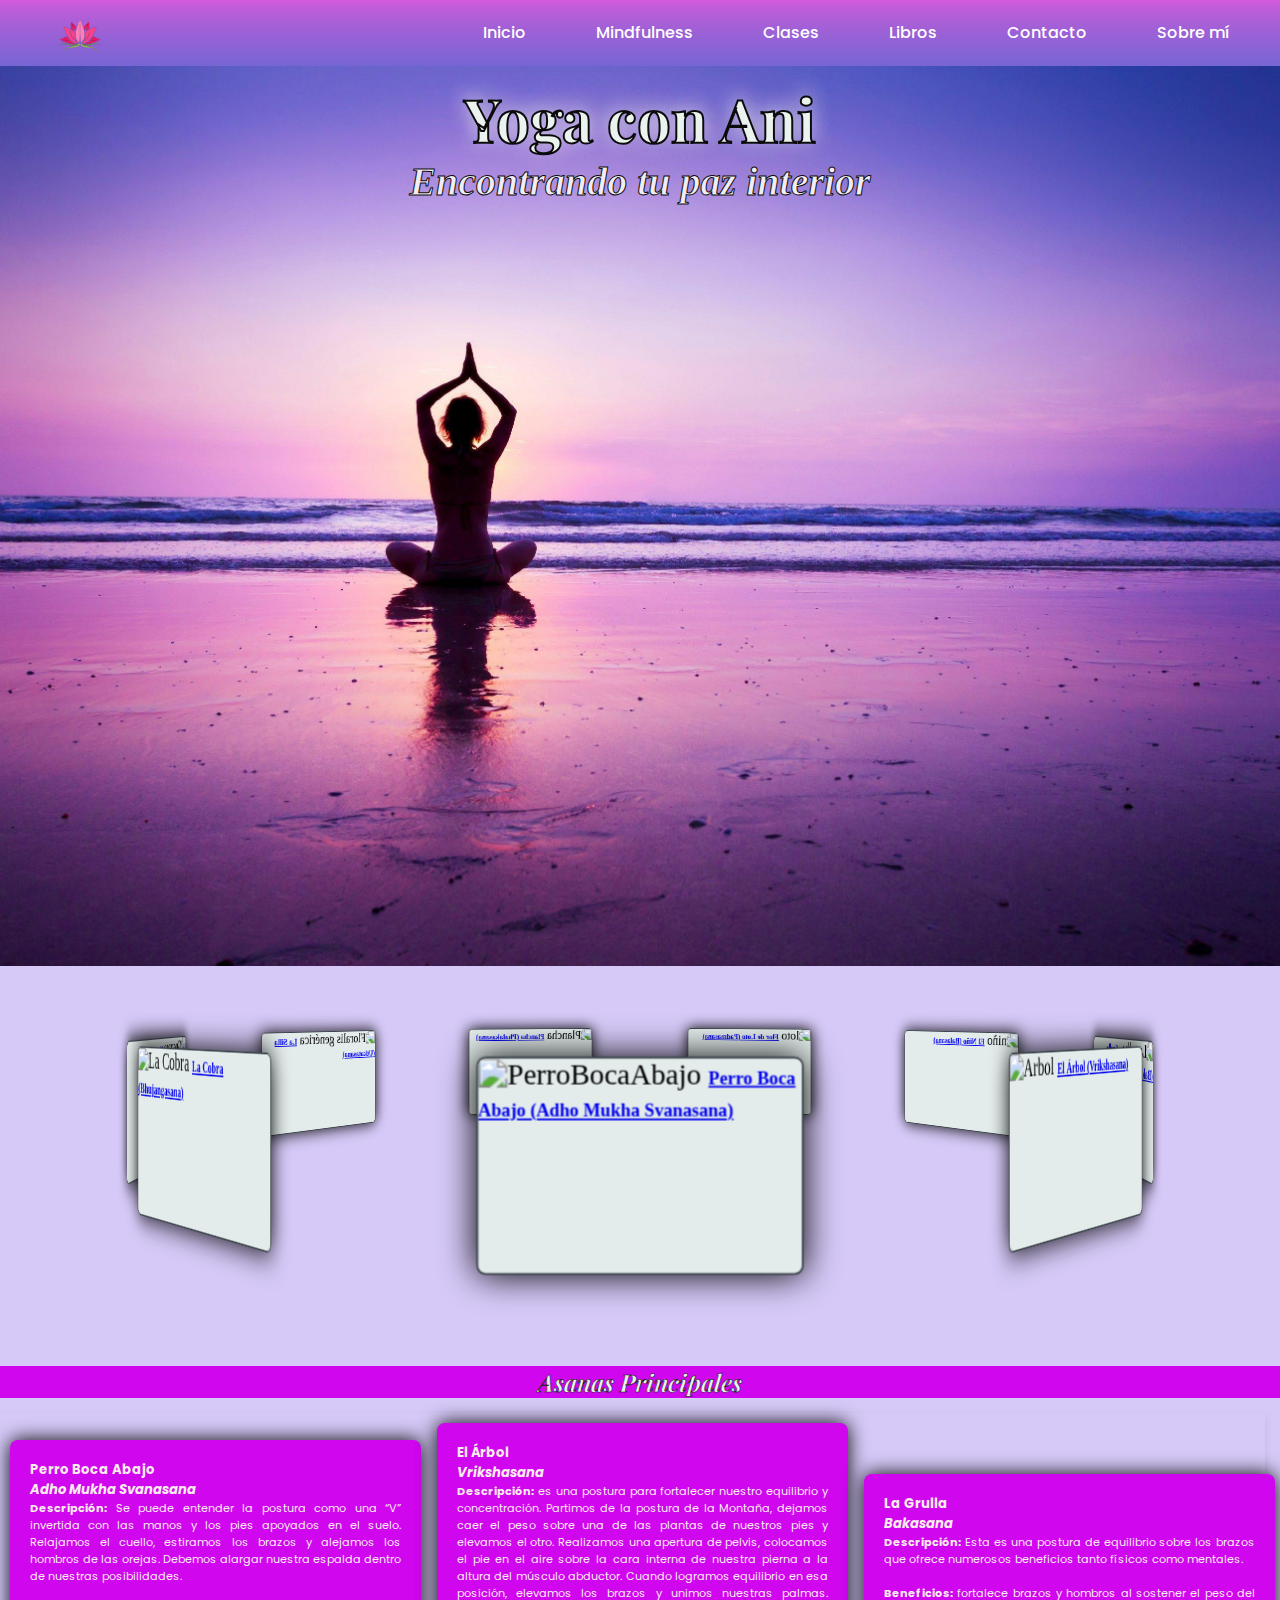
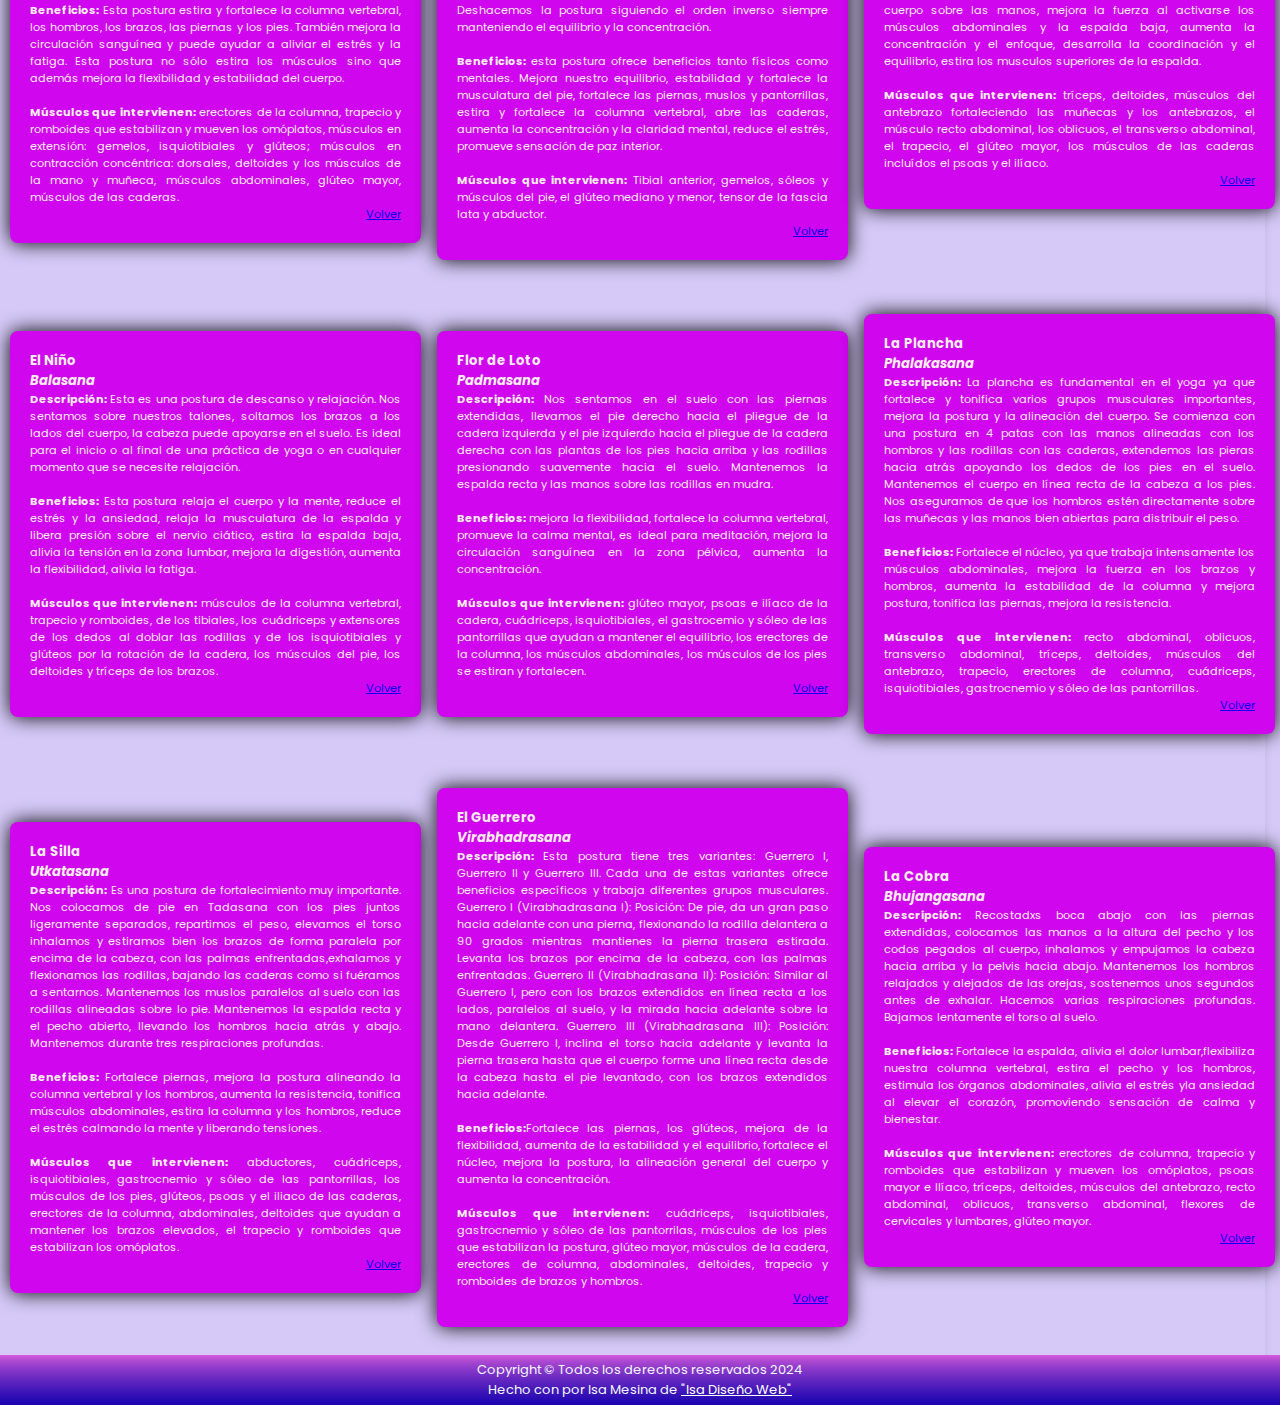
==== commit af0061e1: "Agregado de audios" ====
--- a/index.html
+++ b/index.html
@@ -25,7 +25,7 @@
 
     <title>Yoga con Ani</title>
 </head>
-<body class="body">
+<body>
     <header class="header">
         <nav class="nav">
             <div id="logo">
@@ -62,7 +62,7 @@
 
     </main>
     <section id="slideshow">
-        <div class="entire-content">
+        <div class="entire-content-container">
             <div class="content-carrousel" id="slideVolver">
                 <figure class="shadow" >
                     <img class="desvanecer" src="https://cdn.pixabay.com/photo/2017/11/18/05/00/woman-2959213_1280.jpg"
--- a/static/css/home.css
+++ b/static/css/home.css
@@ -178,6 +178,13 @@
     grid-auto-rows: minmax(100px, auto);
     margin-top:15px;
     margin-left: 15px;
+    text-align: center;
+    justify-content: center;
+    padding:5px;
+  }
+  .grid-books-container {
+    margin-left: 5px;
+    margin-right: 5px;
   }
   
   .image-grid img {
@@ -217,7 +224,34 @@
         grid-template-columns: repeat(1,1fr);
     }
 }
-
+@media (max-width: 767px) {
+    /* Estilos para pantallas de hasta 767px */
+    body {
+      font-size: 14px;
+    }
+    .container {
+      width: 90%;
+      margin: 0 auto;
+    }
+    .entire-content-container{
+        width: 50%;
+        margin: 0 auto;
+    }
+    .image-grid {
+        display: grid;
+        grid-template-columns: repeat(2, 1fr); /* 4 columnas de igual ancho */
+        grid-gap: 5px;
+        margin-top:5px;
+        margin-left: 5px;
+        text-align: center;
+        justify-content: center;
+    }
+    .image-grid img {
+        width: 120px; /* Que las imágenes ocupen todo el ancho de la celda */
+        height: 150px; /* Que se ajusten la altura automáticamente */
+      }
+
+}
 /* TABLETS */
 @media screen and (min-width: 641px) and (max-width: 1280px) {
     .main{
@@ -227,6 +261,22 @@
         grid-template-columns: repeat(3,1fr);
     }
 }
+@media (min-width: 768px) and (max-width: 1023px) {
+    /* Estilos para pantallas entre 768px y 1023px */
+    .container {
+      width: 75%;
+      margin: 0 auto;
+    }
+    .entire-content-container{
+        width: 75%;
+        margin: 0 auto;
+    }
+    /* Otros estilos específicos para tablets */
+  }
+
+  @media (min-width: 768px) and (orientation: landscape) {
+    /* Estilos para tablets en modo horizontal */
+  }
 
 /* PANTALLAS GRANDES */
 @media screen and (min-width: 1281px) {
@@ -237,16 +287,18 @@
         grid-template-columns: repeat(5,1fr);
     }
 }
-
-/* logo original
-#logo{
-    padding-left: 50px;
-    padding-top: 10px;
-    animation: bounce;
-    animation-duration: 3s;
-    border-radius: 50%;
-}
-#logo :hover{
-    animation: bounce;
-    animation-duration: 3s infinite ;
-} */+@media (min-width: 1024px) {
+    /* Estilos para pantallas de 1024px en adelante */
+    .container {
+      width: 960px;
+      margin: 0 auto;
+    }
+    .entire-content-container{
+        .entire-content-container{
+            width: 75%;
+            margin: 0 auto;
+        }
+    }
+    /* Otros estilos específicos para escritorio */
+  }
+
--- a/static/css/grid.css
+++ b/static/css/grid.css
@@ -17,13 +17,17 @@
 }
 
 .gridInfo-container {
+    display: grid;
+    gap: 1em;
     background-color:#d6c9f8;
-    box-shadow: 0 4px 8px rgba(0, 0, 0, 0.1);
-    display: grid;
-    grid-template-columns: repeat(4, 1fr);
-    gap: 1em;
-    grid-auto-rows: minmax(100px, auto);
+    box-shadow: 0 4px 8px #0000001a;
+    grid-template-columns: repeat(3, 1fr);
+    grid-auto-rows: minmax(200px, auto);
     align-content: center;
+    align-items: center;
+    margin-right: 15px;
+   
+    
 
 }
 
@@ -38,6 +42,7 @@
     border-radius: 8px;
     font-family: "Poppins" ;
     box-shadow: 0px 0px 20px 0px #000;
+    width:100%;
 
 }
 
@@ -47,33 +52,93 @@
     grid-column: 3;
 
 } */
-.gridInfo-container div:nth-child(1){
-    grid-column: 1 / 5;
-    justify-self: start;
+/* .gridInfo-container div:nth-child(1){
+    grid-column: 1 /4;
+    justify-self: center;
+    grid-area:1;
 } 
 .gridInfo-container div:nth-child(2){
-    grid-column: 1 / 3;
+    grid-column: 1 / 4;
     justify-self: center;
+    grid-area:2;
 } 
 .gridInfo-container div:nth-child(3){
-    grid-column: 3 / 5;
+    grid-column: 1 / 3;
     justify-self: center;
 } 
 .gridInfo-container div:nth-child(5){
     grid-column: 3 / 5;
     justify-self: center;
+    grid-area:3;
+
 } 
 .gridInfo-container div:nth-child(4){
     grid-column: 1 / 3;
     justify-self: center;
-} 
+    grid-area:4;
+}  */
 
-/* .infoSlide1 { grid-column:1 / 3 }
-.infoSlide2 { grid-column:auto }
-.infoSlide3 { grid-column: auto }
-.infoSlide4 { grid-row:auto }
-.infoSlide5 {  grid-column: auto }
-.infoSlide6 { grid-column:auto }
-.infoSlide7 { grid-column:auto }
-.infoSlide8 { grid-row:auto }
-.infoSlide9 { grid-column: auto } */+
+
+/* @media queries */
+/* CELULARES */
+@media screen and (max-width: 100%) {
+
+    main{
+        grid-template-columns: repeat(1,1fr);
+    }
+    nav{
+        grid-template-columns: repeat(1,1fr);
+    }
+    body{
+        grid-template-columns: repeat(1,1fr);
+    }
+}
+@media (max-width: 500px) {
+    
+    body {
+      font-size: 10px;
+    }
+    .gridInfo-container {
+      width: 100%;
+      margin: 0 auto;
+      grid-template-columns: 1fr;
+    }
+    .gridInfo-item {
+        width: 100%;
+
+    }
+   
+}
+/* TABLETS */
+@media screen and (min-width: 501px) and (max-width: 768px) {
+    .main{
+        grid-template-columns: repeat(3,1fr);
+    }
+    .body{
+        grid-template-columns: repeat(3,1fr);
+    }
+}
+@media (min-width: 768px) and (max-width: 1023px) {
+    /* Estilos para pantallas entre 768px y 1023px */
+    .container {
+      width: 75%;
+      margin: 0 auto;
+    }
+    /* Otros estilos específicos para tablets */
+  }
+
+  @media (min-width: 768px) and (orientation: landscape) {
+    /* Estilos para tablets en modo horizontal */
+  }
+
+/* PANTALLAS GRANDES */
+@media screen and (min-width: 1281px) {
+    .main{
+        grid-template-columns: repeat(5,1fr);
+    }
+    .body{
+        grid-template-columns: repeat(5,1fr);
+    }
+}
+
--- a/static/css/slideshow.css
+++ b/static/css/slideshow.css
@@ -20,18 +20,18 @@
     font-style: normal;
 }
 
-.section {
+/* .section {
 	max-width: 100%;
 	overflow-x: hidden;
 	overflow-y: hidden;
 	background-color: #d6c9f8;
-}
+} */
 
 #slideshow {
 	margin: 0 auto;
 	padding-top: 20px;
 	height: 400px;
-	width: 100%;
+	width: 90%;
 	background-color:#d6c9f8;
 	box-sizing: border-box;
 }
@@ -59,12 +59,13 @@
 	font-size: 1px;
 }
 
-.entire-content {
+.entire-content-container {
 	margin: auto;
-	width: 190px;
+	width: 180px;
 	perspective: 1000px;
 	position: relative;
 	padding-top: 50px;
+    container-type:inline-size;
 }
 
 .content-carrousel {
@@ -180,6 +181,7 @@
 	font-weight:900;
 	font-size: 10px;;
 }
+
 /* .infoSlideContainer{
     margin-bottom: 60px;
     margin-top:0px;
@@ -209,9 +211,36 @@
     box-shadow: 0 4px 8px rgba(0, 0, 0, 0.1);
 } */
 
+
 /* @media queries */
+/* PANTALLAS GRANDES */
+@media screen and (min-width: 1281px) {
+    .main{
+        grid-template-columns: repeat(5,1fr);
+    }
+    .body{
+        grid-template-columns: repeat(5,1fr);
+    }
+}
+@media (max-width: 767px) {
+    /* Estilos para pantallas de hasta 767px */
+    body {
+      font-size: 14px;
+    }
+    .entire-content-container {
+      width: 90%;
+      margin: 0 auto;
+    }
+    .content-carrousel figure {
+        width: 70%;
+        height: 100px;
+        border: 1px solid #3b444b;
+        overflow: hidden;
+        position: absolute;
+    }
+}
 /* CELULARES */
-@media screen and (max-width: 100%) {
+@media screen and (max-width: 300px) {
     .logo{
         display: none;
     }
@@ -221,38 +250,39 @@
     .nav{
         grid-template-columns: repeat(1,1fr);
     }
-	#slideshow {
-		grid-template-columns: repeat(1,1fr);
-	}
+    .body{
+        grid-template-columns: repeat(1,1fr);
+    }
 }
 
 /* TABLETS */
-@media screen and (min-width: 801px) and (max-width: 1023px) {
+@media screen and (min-width: 641px) and (max-width: 1280px) {
     .main{
-        grid-template-columns: repeat(2,1fr);
-    }
-}
-
-/* PANTALLAS GRANDES */
-@media screen and (min-width: 1024px) {
-    .main{
-        grid-template-columns: repeat(9,1fr);
-    }
-}
-
-@media screen and (max-width: 800px) {
-    #slideshow{
-		grid-template-columns: repeat(1,1fr);
-    }
-}
-@media screen and (min-width: 801px) and (max-width: 1023px) {
-    #slideshow{
-        grid-template-columns: repeat(2,1fr);
-    }
-}
-
-@media screen and (min-width: 1024px) {
-    #slideshow{
-        grid-template-columns: repeat(9,1fr);
-    }
-}
+        grid-template-columns: repeat(3,1fr);
+    }
+    .body{
+        grid-template-columns: repeat(3,1fr);
+    }
+}
+@media (min-width: 768px) and (max-width: 1023px) {
+    /* Estilos para pantallas entre 768px y 1023px */
+    .container {
+      width: 75%;
+      margin: 0 auto;
+    }
+    /* Otros estilos específicos para tablets */
+  }
+
+  @media (min-width: 768px) and (orientation: landscape) {
+    /* Estilos para tablets en modo horizontal */
+  }
+
+
+@media (min-width: 1024px) {
+    /* Estilos para pantallas de 1024px en adelante */
+    .container {
+      width: 960px;
+      margin: 0 auto;
+    }
+    /* Otros estilos específicos para escritorio */
+  }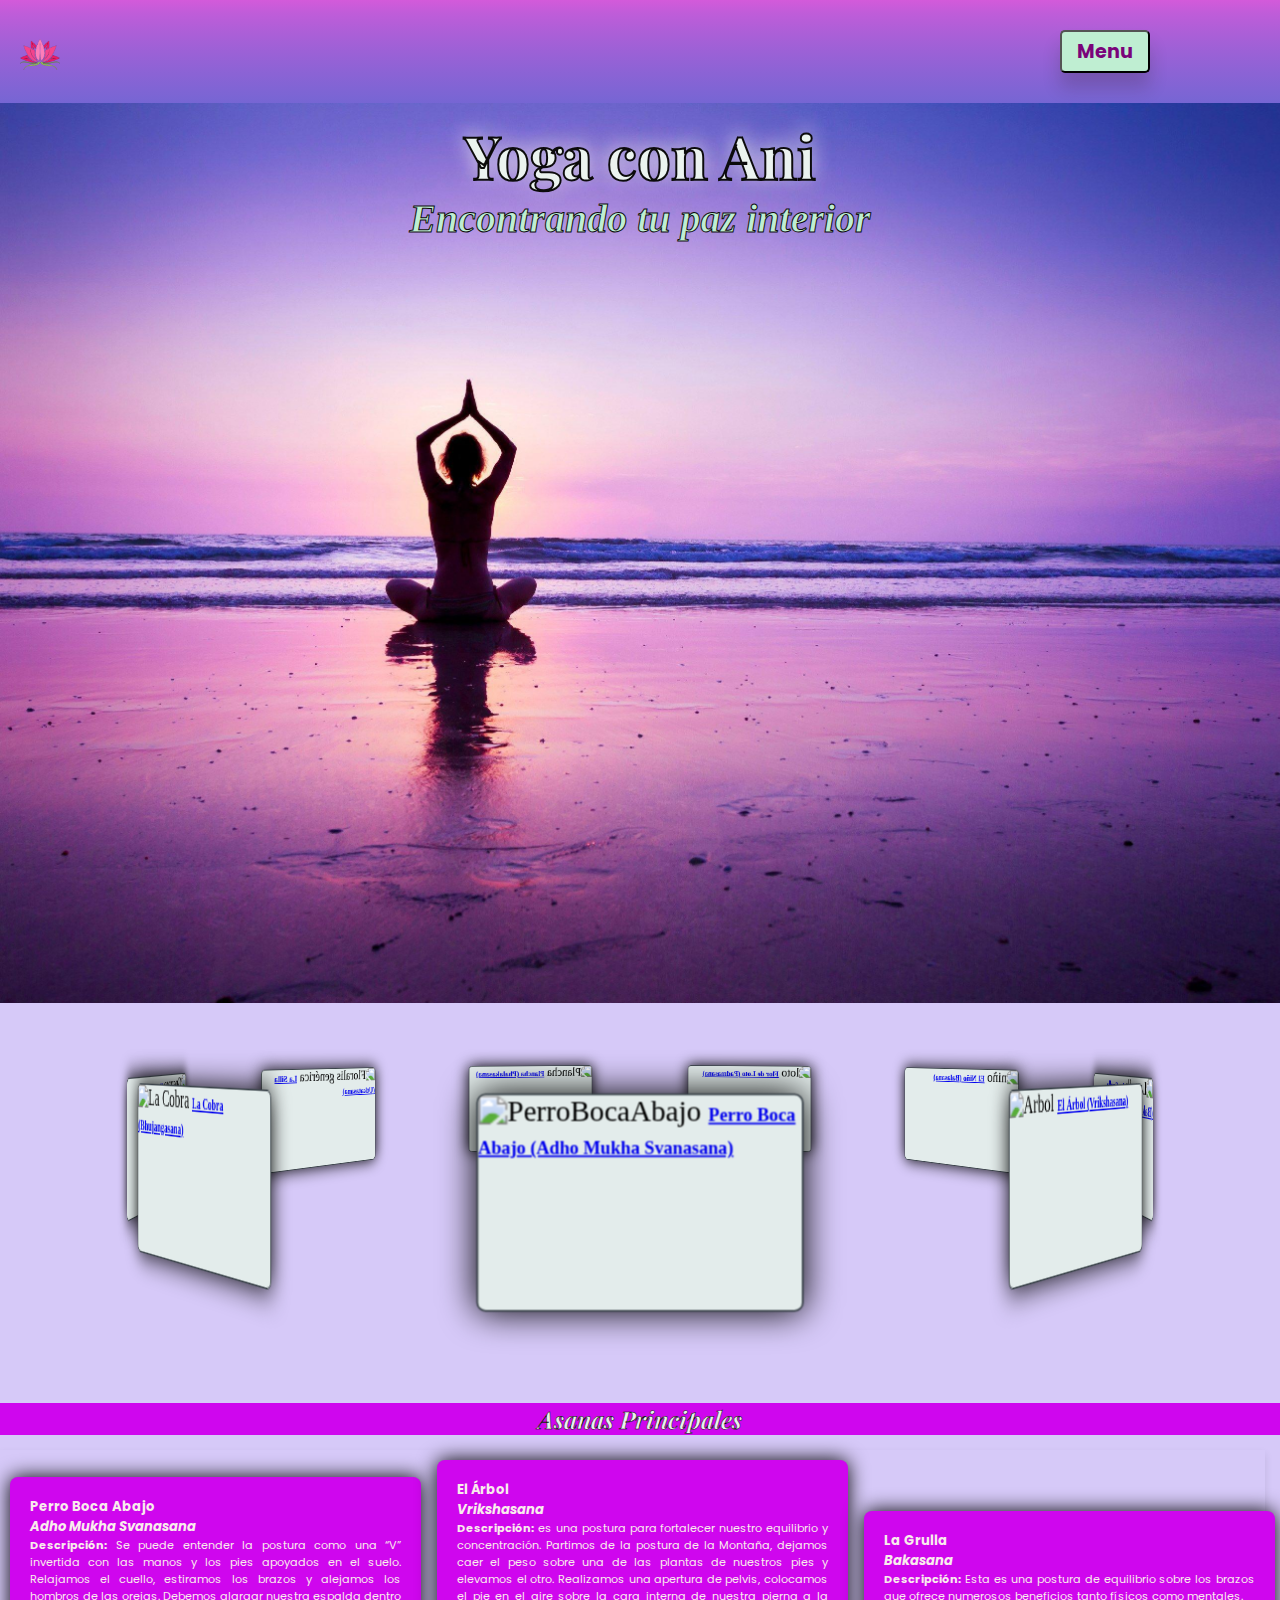
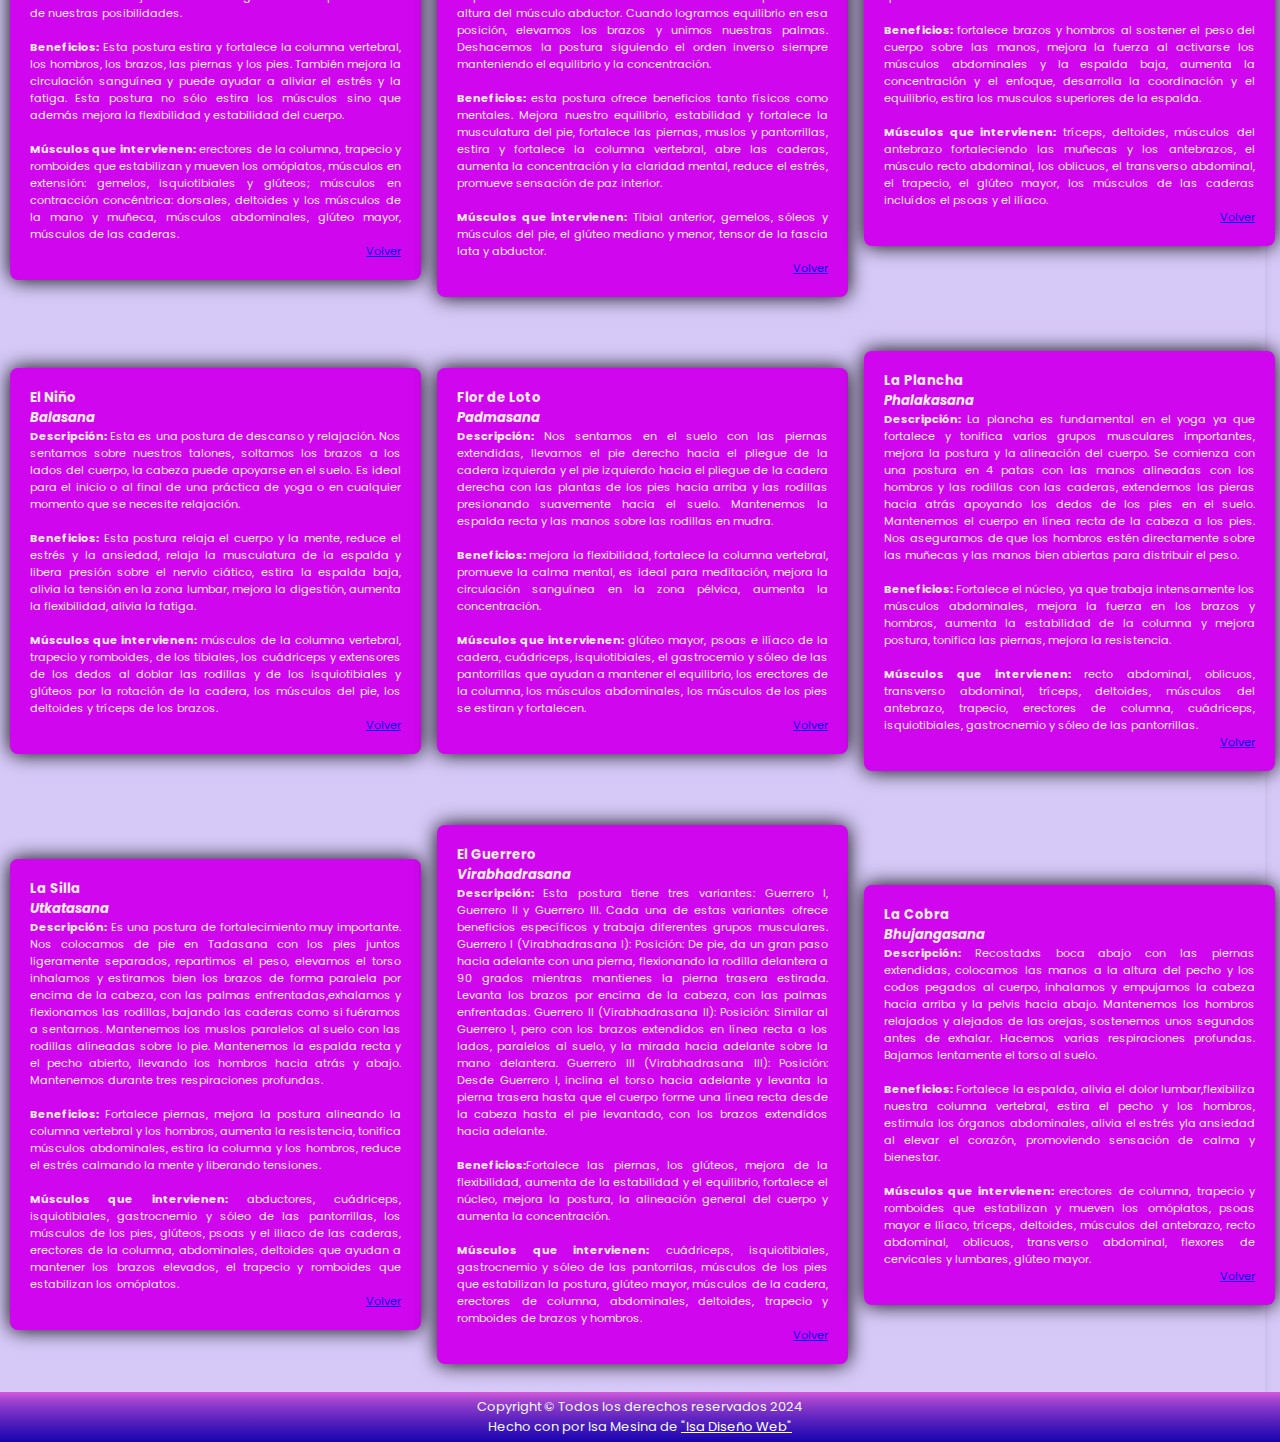
==== commit 51697e13: "menu desplegable" ====
--- a/index.html
+++ b/index.html
@@ -31,26 +31,20 @@
             <div id="logo">
                 <img src="./static/img/logo.png" width="40px" alt="icono">
             </div>
-            <ul class="nav-links">
-                <li>
-                    <a href="./index.html">Inicio</a>
-                </li>
-                <li>
-                    <a href="./templates/mindfulness.html" target="_blank">Mindfulness</a>
-                </li>
-                 <li>
-                    <a href="./templates/clases.html" target="_blank" >Clases</a>
-                </li>
-                <li>
-                    <a href="./templates/bibliography.html" target="_blank" >Libros</a>
-                </li>
-                <li>
-                    <a href="./templates/contact.html" target="_blank">Contacto</a>
-                </li>
-                <li>
-                    <a href="./templates/about.html" target="_blank">Sobre mí</a>
-                </li>
-            </ul>
+            <div class="dropdown">
+                <button class="menu-button">Menu</button>
+           
+                <div class="dropdown-content">
+                    <a rel="noopener" target="_blank" href= "./index.html">Inicio</a>
+                    <a rel="noopener" target="_blank" href="./templates/mindfulness.html" target="_blank" >Mindfulness</a>
+                    <a rel="noopener" target="_blank" href="./templates/clases.html" target="_blank" >Clases</a>
+                    <a rel="noopener" target="_blank" href="./templates/bibliography.html" target="_blank" >Libros</a>
+                    <a rel="noopener" target="_blank" href="./templates/contact.html" target="_blank">Contacto</a>
+                    <a rel="noopener" target="_blank" href="./templates/about.html" target="_blank">Sobre mí</a>
+                </div>
+            </div>
+
+           
         </nav>
 
     </header>
@@ -67,7 +61,6 @@
                 <figure class="shadow" >
                     <img class="desvanecer" src="https://cdn.pixabay.com/photo/2017/11/18/05/00/woman-2959213_1280.jpg"
                         alt="PerroBocaAbajo" />
-                    <!-- <a class="enlace" href="#infoSlide1">Perro Boca Abajo (Adho Mukha Svanasana) </a> -->
                     <a class="enlace" href="#infoSlide1" >Perro Boca Abajo (Adho Mukha Svanasana)  </a>
     
                 </figure>
--- a/static/css/home.css
+++ b/static/css/home.css
@@ -38,12 +38,12 @@
 }
 
 #logo{
-    padding-left: 50px;
+    padding-left: 20px;
     padding-top: 10px;
     animation: bounce 1s ease-in-out;
     animation-duration: 3s;
     transition: transform 0.3 ease-in-out;
-    border-radius: 50%;
+    /* border-radius: 50%; */
 }
 #logo:hover,
 #logo:focus{
@@ -51,20 +51,7 @@
 
 }
 
-    /* {animation: tilt-n-move-shaking 0.25s infinite; */
-    /* animation: bounce;
-    animation-duration: 3s infinite ; */
-    /* transform: scale(1.1)
-    rotate(5deg) }*/
-
-/* @keyframes tilt-n-move-shaking {
-    0% { transform: translate(0, 0) rotate(0deg); }
-    25% { transform: translate(5px, 5px) rotate(5deg); }
-    50% { transform: translate(0, 0) rotate(0eg); }
-    75% { transform: translate(-5px, 5px) rotate(-5deg); }
-    100% { transform: translate(0, 0) rotate(0deg); }
-} */
- 
+
 @keyframes bounce {
     0% {
       transform: translateY(0);
@@ -77,8 +64,6 @@
     }
   }
 .nav{
-    padding: 3px;
-    padding: 10px;
     display: flex;
     align-items: center;
     width: 100%;
@@ -116,12 +101,62 @@
     color: #7a037a;
     text-decoration-color: none;
 }
+.menu-button {
+    background-color: rgb(191, 238, 210);
+    color: #7a037a;
+    font-family: "Poppins";
+    font-size: larger;
+    font-weight: bold;
+    font-stretch:ultra-expanded;
+    padding-top: 5px;
+    padding-bottom: 5px;
+    padding-right: 15px;
+    padding-left: 15px;
+    border-radius: 5px;
+    box-shadow: 0px 15px 18px 0px rgba(33, 30, 30, 0.2);
+}
+ /* Dropdown */
+ .dropdown {
+    display: inline-block;
+    position: relative;
+    padding: 30px;
+    margin-right: 100px;
+    justify-content: center;
+  }
+  .dropdown:hover .dropdown-content{
+    display: block;
+  }
+
+  .dropdown-content {
+    display: none;
+    position: absolute;
+    text-align: center;
+    /* z-index: 1; */
+    width: 80%;
+    min-width: 50px;
+    overflow: auto;
+    background-color: rgba(91, 32, 133, 0.5);
+    border-radius: 5px;
+    box-shadow: 0px 8px 16px 0px rgba(241, 232, 232, 0.2);
+    padding: 2px 2px;
+  }
+
+  .dropdown-content a {
+    display: block;
+    color:rgb(241, 227, 246);
+    text-decoration: none;
+  }
+
+  .dropdown-content a:hover {
+    color:  #6b09c1;
+    background-color:rgb(241, 227, 246);
+  }
 
 .img{
     width: 100%;
 }
 
-.main{
+main{
     background-image:url(../img/yoga-wallpaper.jpg);
     background-size:cover;
     margin-left: 0px;
@@ -130,12 +165,11 @@
     min-height:100vh;
     width:100%;
 }
-.main a{
+main a{
     text-decoration: none;
     font-weight: bold;
 }
 .titulo p{
-
     padding: 20px;
     margin-top: 25px;
     font-size:15px;
@@ -156,7 +190,7 @@
     text-align: center; 
     font-style: italic;
     font-size: 40px; 
-    color:rgb(242, 236, 247);
+    color:rgb(191, 238, 210);
     -webkit-text-stroke: 1px rgb(12, 11, 12);
 }
 
@@ -174,7 +208,7 @@
   .image-grid {
     display: grid;
     grid-template-columns: repeat(4, 1fr); /* 4 columnas de igual ancho */
-    grid-gap: 10px; /* Espacio entre imágenes */
+    gap: 10px; /* Espacio entre imágenes */
     grid-auto-rows: minmax(100px, auto);
     margin-top:15px;
     margin-left: 15px;
@@ -227,7 +261,7 @@
 @media (max-width: 767px) {
     /* Estilos para pantallas de hasta 767px */
     body {
-      font-size: 14px;
+      font-size: 10px;
     }
     .container {
       width: 90%;
--- a/static/css/slideshow.css
+++ b/static/css/slideshow.css
@@ -20,12 +20,6 @@
     font-style: normal;
 }
 
-/* .section {
-	max-width: 100%;
-	overflow-x: hidden;
-	overflow-y: hidden;
-	background-color: #d6c9f8;
-} */
 
 #slideshow {
 	margin: 0 auto;
@@ -110,9 +104,7 @@
 	transform: rotateY(280deg) translateZ(450px); 
 } .content-carrousel figure:nth-child(9) {
 	transform: rotateY(320deg) translateZ(450px); 
-} .content-carrousel figure:nth-child(10) {
-	transform: rotateY(360deg) translateZ(450px); 
-} 
+}
 
 .shadow {
     position: absolute;
@@ -171,45 +163,12 @@
         -1px -1px 0 #f5eeee, 
         1px -1px 0 #ddd3d3, 
         -1px 1px 0 #f2e4e4;
-
-	/* text-shadow: 2px 2px 5px rgba(246, 242, 242, 0.5) ; */
-	/* -webkit-text-stroke: 0.1px rgb(247, 238, 247); */
-
-
 }
 .enlace {
 	font-weight:900;
 	font-size: 10px;;
 }
 
-/* .infoSlideContainer{
-    margin-bottom: 60px;
-    margin-top:0px;
-	padding-left: 150px;
-	padding-right: 150px;
-    padding-top: 0;
-    background-color:#d6c9f8;
-	max-width: 100%;
-	
-} */
-/* .gridInfo-container {
-    display: grid;
-    grid-template-columns:   repeat( auto fill, 40vw) ;
-    grid-template-rows: auto auto;
-    grid-gap: 30px;
-	margin:30px;
-	font-family: "Poppins";
-
-
-}
-
-.gridInfo-item {
-    padding: 20px;
-    background-color: #fff;
-    border-radius: 14px;
-    text-align: center;
-    box-shadow: 0 4px 8px rgba(0, 0, 0, 0.1);
-} */
 
 
 /* @media queries */
@@ -225,64 +184,29 @@
 @media (max-width: 767px) {
     /* Estilos para pantallas de hasta 767px */
     body {
-      font-size: 14px;
+      font-size: 12px;
+    }
+   main {
+    width: 100%;
+   }
+    #slideshow {
+        margin: 0 auto;
+        padding-top: 10px;
+        height: 300px;
+        width: 70%;
+        background-color:#d6c9f8;
+        box-sizing: border-box;
     }
     .entire-content-container {
       width: 90%;
       margin: 0 auto;
     }
-    .content-carrousel figure {
+     .content-carrousel figure {
         width: 70%;
         height: 100px;
         border: 1px solid #3b444b;
         overflow: hidden;
         position: absolute;
-    }
-}
-/* CELULARES */
-@media screen and (max-width: 300px) {
-    .logo{
-        display: none;
-    }
-    .main{
-        grid-template-columns: repeat(1,1fr);
-    }
-    .nav{
-        grid-template-columns: repeat(1,1fr);
-    }
-    .body{
-        grid-template-columns: repeat(1,1fr);
-    }
-}
-
-/* TABLETS */
-@media screen and (min-width: 641px) and (max-width: 1280px) {
-    .main{
-        grid-template-columns: repeat(3,1fr);
-    }
-    .body{
-        grid-template-columns: repeat(3,1fr);
-    }
-}
-@media (min-width: 768px) and (max-width: 1023px) {
-    /* Estilos para pantallas entre 768px y 1023px */
-    .container {
-      width: 75%;
-      margin: 0 auto;
-    }
-    /* Otros estilos específicos para tablets */
-  }
-
-  @media (min-width: 768px) and (orientation: landscape) {
-    /* Estilos para tablets en modo horizontal */
-  }
-
-
-@media (min-width: 1024px) {
-    /* Estilos para pantallas de 1024px en adelante */
-    .container {
-      width: 960px;
-      margin: 0 auto;
-    }
-    /* Otros estilos específicos para escritorio */
-  }+    } 
+    
+}
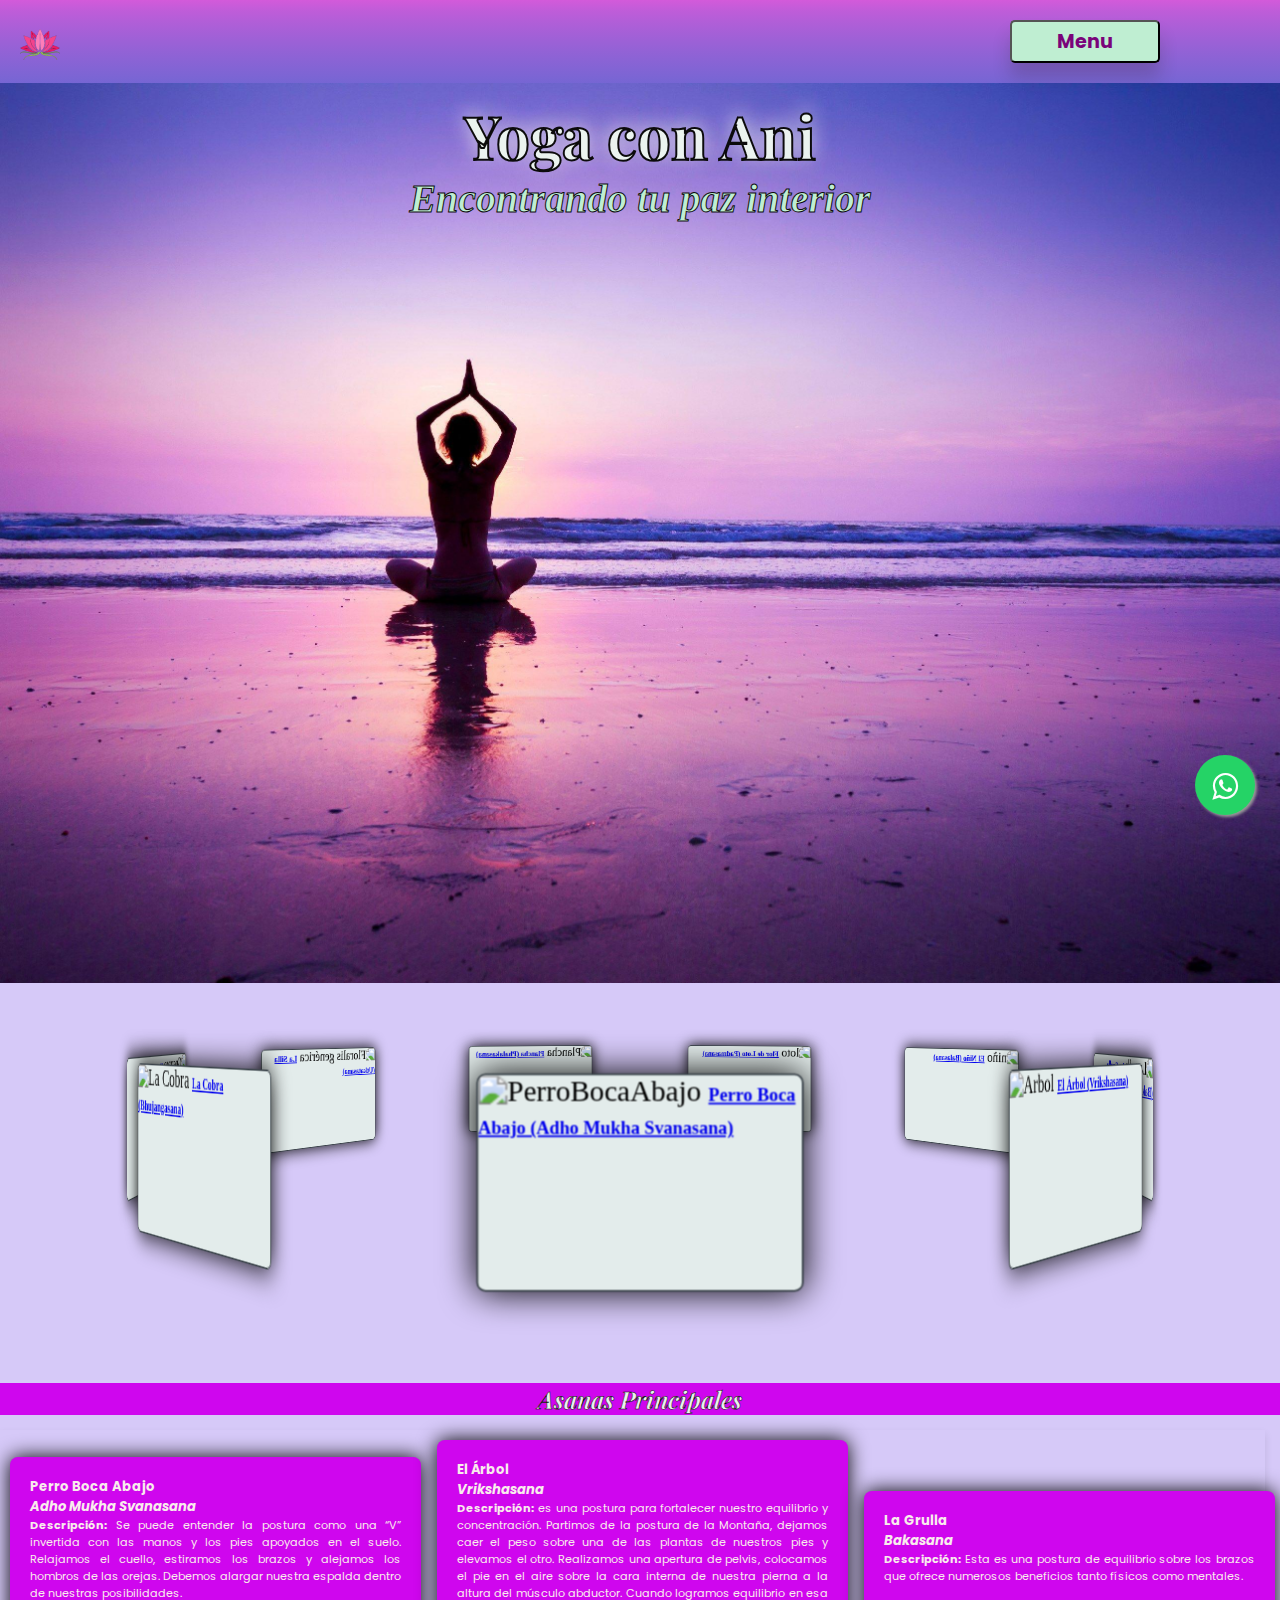
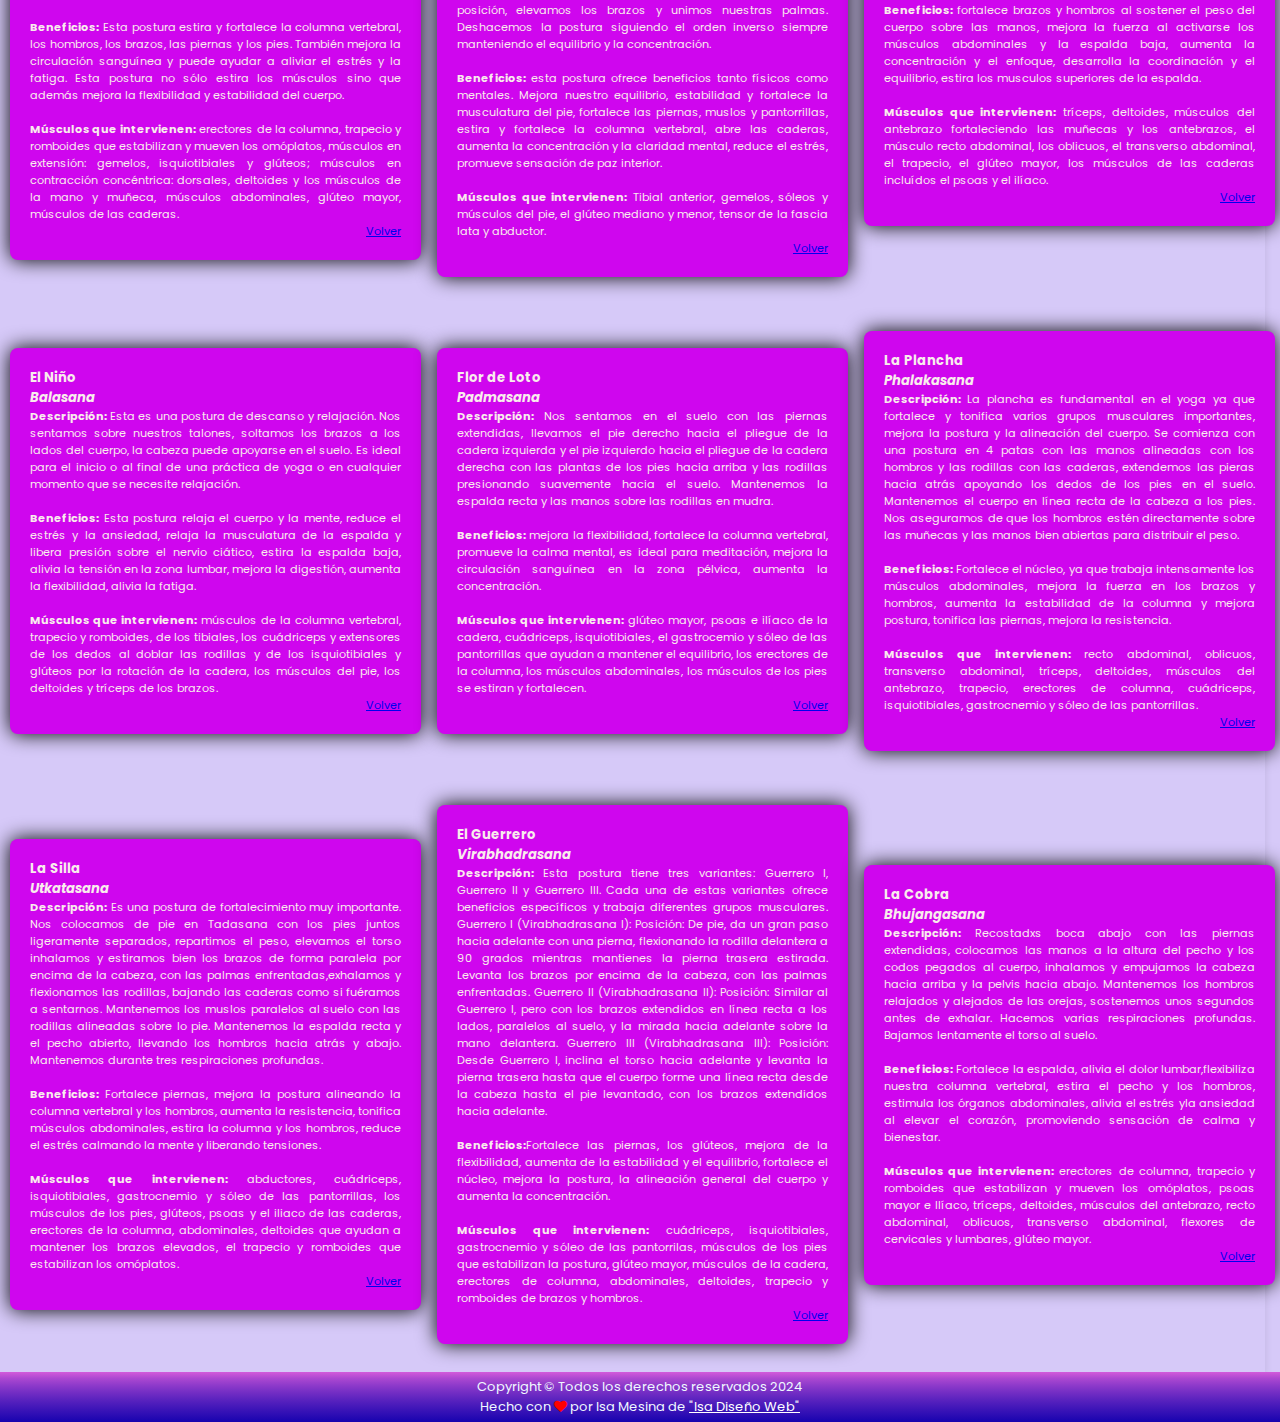
==== commit dc452b7c: "floating whatsapp icon" ====
--- a/index.html
+++ b/index.html
@@ -8,6 +8,7 @@
     <link rel="stylesheet" href="mobile.css" media="screen and (max-width: 640px)">
 <link rel="stylesheet" href="tablet.css" media="screen and (min-width: 641px) and (max-width: 1280px)">
 <link rel="stylesheet" href="desktop.css" media="screen and (min-width: 1281px)">
+<link rel="stylesheet" href="https://maxcdn.bootstrapcdn.com/font-awesome/4.5.0/css/font-awesome.min.css">
     <link rel="icon" href="./static/img/logo.png" />
     <link rel="stylesheet" href="./static/css/home.css">
     <link rel="stylesheet" href="./static/css/grid.css">
@@ -53,63 +54,72 @@
             <h1>Yoga con Ani</h1>
             <h2>Encontrando tu paz interior</h2>
         </div>
+        <div>
+            <a href= "https://api.whatsapp.com/send?phone=5491136951601&text=Hola,%20quisiera%20consultar%20acerca%20de..." class="float" target="_blank" >
+            <i class="fa fa-whatsapp my-float"></i>
+            </a>
+        </div>
+
 
     </main>
-    <section id="slideshow">
-        <div class="entire-content-container">
-            <div class="content-carrousel" id="slideVolver">
-                <figure class="shadow" >
-                    <img class="desvanecer" src="https://cdn.pixabay.com/photo/2017/11/18/05/00/woman-2959213_1280.jpg"
-                        alt="PerroBocaAbajo" />
-                    <a class="enlace" href="#infoSlide1" >Perro Boca Abajo (Adho Mukha Svanasana)  </a>
-    
-                </figure>
-    
-                <figure class="shadow">
-                    <img class="desvanecer"
-                        src="https://www.timbrit.com.co/blog/wp-content/uploads/2020/04/Yoga-en-casa-practicar-postura-arbol-585x390.jpg"
-                        alt="Arbol" />
-                    <a class="enlace" href="#infoSlide2">El Árbol (Vrikshasana)</a>
-                </figure>
-    
-                <figure class="shadow"><img class="desvanecer" alt="La grulla"
-                        src="https://viajestransformacionales.com/wp-content/uploads/2019/07/bakasana.jpg" />
-                    <a class="enlace" style="font-size: 13px;" href="#infoSlide3">La Grulla (Bakasana)</a>
-                </figure>
-    
-                <figure class="shadow"><img class="desvanecer" alt="niño"
-                        src="https://cdn.pixabay.com/photo/2017/11/18/05/00/yoga-2959214_1280.jpg" />
-                    <a class="enlace" href="#infoSlide4">El Niño (Balasana) </a>
-                </figure>
-    
-                <figure class="shadow"><img class="desvanecer" alt="loto"
-                        src="https://images.ctfassets.net/p0sybd6jir6r/1a9kpMKlVcWXDbaHKznmId/588203150e307fb2ee81d25ce6cd7030/seated-in-lotus-pose-b5168798a4b870323c0c385b250a8791.jpg?w=1024&fm=webp&q=70" />
-                    <a class="enlace" href="#infoSlide5">Flor de Loto (Padmasana) </a>
-                </figure>
-    
-                <figure class="shadow"><img class="desvanecer" alt="Plancha"
-                        src="https://cdn.prod.website-files.com/609aa41bb752e648eb4cb693/610385bb1ea3fa831ee371ba_pexels-photo-2294354-p-1080.jpeg" />
-                    <a class="enlace" href="#infoSlide6">Plancha (Phalakasana)</a>
-                </figure>
-    
-                <figure class="shadow"><img class="desvanecer" alt="Floralis genérica"
-                        src="https://i.blogs.es/2c613e/istock-667293788/1024_2000.webp" />
-                    <a class="enlace" href="#infoSlide7">La Silla (Utkatasana)</a>
-    
-    
-                </figure>
-                <figure class="shadow"><img class="desvanecer" alt="Guerrero"
-                        src="https://www.bupasalud.com.mx/sites/default/files/inline-images/Virabhadrasana-I.jpg" />
-                    <a class="enlace" href="#infoSlide8"> El Guerrro(Virabhadrasana) </a>
-                </figure>
-    
-                <figure class="shadow"><img class="desvanecer" alt="La Cobra"
-                        src="https://www.vidhayoga.com/wp-content/uploads/postura_cobra_yoga.jpg" />
-                    <a class="enlace" href="#infoSlide9">La Cobra (Bhujangasana) </a>
-                </figure>
-            </div>
-        </div>
-    </section>
+    <div>
+        <section id="slideshow">
+            <div class="entire-content-container">
+                <div class="content-carrousel" id="slideVolver">
+                    <figure class="shadow" >
+                        <img class="desvanecer" src="https://cdn.pixabay.com/photo/2017/11/18/05/00/woman-2959213_1280.jpg"
+                            alt="PerroBocaAbajo" />
+                        <a class="enlace" href="#infoSlide1" >Perro Boca Abajo (Adho Mukha Svanasana)  </a>
+        
+                    </figure>
+        
+                    <figure class="shadow">
+                        <img class="desvanecer"
+                            src="https://www.timbrit.com.co/blog/wp-content/uploads/2020/04/Yoga-en-casa-practicar-postura-arbol-585x390.jpg"
+                            alt="Arbol" />
+                        <a class="enlace" href="#infoSlide2">El Árbol (Vrikshasana)</a>
+                    </figure>
+        
+                    <figure class="shadow"><img class="desvanecer" alt="La grulla"
+                            src="https://viajestransformacionales.com/wp-content/uploads/2019/07/bakasana.jpg" />
+                        <a class="enlace" style="font-size: 13px;" href="#infoSlide3">La Grulla (Bakasana)</a>
+                    </figure>
+        
+                    <figure class="shadow"><img class="desvanecer" alt="niño"
+                            src="https://cdn.pixabay.com/photo/2017/11/18/05/00/yoga-2959214_1280.jpg" />
+                        <a class="enlace" href="#infoSlide4">El Niño (Balasana) </a>
+                    </figure>
+        
+                    <figure class="shadow"><img class="desvanecer" alt="loto"
+                            src="https://images.ctfassets.net/p0sybd6jir6r/1a9kpMKlVcWXDbaHKznmId/588203150e307fb2ee81d25ce6cd7030/seated-in-lotus-pose-b5168798a4b870323c0c385b250a8791.jpg?w=1024&fm=webp&q=70" />
+                        <a class="enlace" href="#infoSlide5">Flor de Loto (Padmasana) </a>
+                    </figure>
+        
+                    <figure class="shadow"><img class="desvanecer" alt="Plancha"
+                            src="https://cdn.prod.website-files.com/609aa41bb752e648eb4cb693/610385bb1ea3fa831ee371ba_pexels-photo-2294354-p-1080.jpeg" />
+                        <a class="enlace" href="#infoSlide6">Plancha (Phalakasana)</a>
+                    </figure>
+        
+                    <figure class="shadow"><img class="desvanecer" alt="Floralis genérica"
+                            src="https://i.blogs.es/2c613e/istock-667293788/1024_2000.webp" />
+                        <a class="enlace" href="#infoSlide7">La Silla (Utkatasana)</a>
+        
+        
+                    </figure>
+                    <figure class="shadow"><img class="desvanecer" alt="Guerrero"
+                            src="https://www.bupasalud.com.mx/sites/default/files/inline-images/Virabhadrasana-I.jpg" />
+                        <a class="enlace" href="#infoSlide8"> El Guerrro(Virabhadrasana) </a>
+                    </figure>
+        
+                    <figure class="shadow"><img class="desvanecer" alt="La Cobra"
+                            src="https://www.vidhayoga.com/wp-content/uploads/postura_cobra_yoga.jpg" />
+                        <a class="enlace" href="#infoSlide9">La Cobra (Bhujangasana) </a>
+                    </figure>
+                </div>
+            </div>
+        </section>
+
+    </div>
     <section>
         <h2 style="background-color:#cf06ee;  font-family:  Playfair Display, serif; color:rgb(235, 243, 239); -webkit-text-stroke: 0.5px rgb(10, 9, 5); font-style: italic; margin-bottom: 15px;">Asanas Principales</h2>
         <div class="gridInfo-container">
@@ -354,7 +364,7 @@
             <div>
                 <p>
                     <a style="color: rgb(86, 249, 71);  font-size: 2rem;" ; target="_blank; "width:5px"; fa-text-height: 5px" ; class="fa-brands fa-square-whatsapp" ;
-                        href= "https://api.whatsapp.com/send?phone=5491136951601&text=Hola,%20quiero%20%consultar%20acerca%20%de..."></a> 
+                    href= "https://api.whatsapp.com/send?phone=5491136951601&text=Hola,%20quisiera%20consultar%20acerca%20de..."></a> 
                 </p>
             </div>
             
--- a/static/css/home.css
+++ b/static/css/home.css
@@ -101,7 +101,47 @@
     color: #7a037a;
     text-decoration-color: none;
 }
-.menu-button {
+
+ /* Dropdown */
+ .dropdown {
+    display: inline-block;
+    position: relative;
+    padding: 20px;
+    margin-right: 100px;
+    justify-content: center;
+  }
+  .dropdown:hover .dropdown-content{
+    display: block;
+  }
+  .dropdown-content {
+    display: none;
+    position: absolute;
+    text-align: center;
+    width: 80%;
+    min-width: 50px;
+    overflow: auto;
+    background-color: rgba(91, 32, 133, 0.5);
+    border-radius: 5px;
+    box-shadow: 0px 8px 16px 0px rgba(241, 232, 232, 0.2);
+    padding: 10px 0px 10px 0px;
+    z-index: 1; 
+  }
+
+  .dropdown-content a {
+    display: block;
+    color:rgb(241, 227, 246);
+    text-decoration: none;
+    margin: 15px;
+    font-family: "Poppins";
+    font-weight: bold;
+
+  }
+
+  .dropdown-content a:hover {
+    color:  #6b09c1;
+    background-color:rgb(241, 227, 246);
+  }
+  .menu-button {
     background-color: rgb(191, 238, 210);
     color: #7a037a;
     font-family: "Poppins";
@@ -113,45 +153,9 @@
     padding-right: 15px;
     padding-left: 15px;
     border-radius: 5px;
+    width: 150px;
     box-shadow: 0px 15px 18px 0px rgba(33, 30, 30, 0.2);
 }
- /* Dropdown */
- .dropdown {
-    display: inline-block;
-    position: relative;
-    padding: 30px;
-    margin-right: 100px;
-    justify-content: center;
-  }
-  .dropdown:hover .dropdown-content{
-    display: block;
-  }
-
-  .dropdown-content {
-    display: none;
-    position: absolute;
-    text-align: center;
-    /* z-index: 1; */
-    width: 80%;
-    min-width: 50px;
-    overflow: auto;
-    background-color: rgba(91, 32, 133, 0.5);
-    border-radius: 5px;
-    box-shadow: 0px 8px 16px 0px rgba(241, 232, 232, 0.2);
-    padding: 2px 2px;
-  }
-
-  .dropdown-content a {
-    display: block;
-    color:rgb(241, 227, 246);
-    text-decoration: none;
-  }
-
-  .dropdown-content a:hover {
-    color:  #6b09c1;
-    background-color:rgb(241, 227, 246);
-  }
-
 .img{
     width: 100%;
 }
@@ -240,7 +244,30 @@
     position: absolute;
 }
 
-
+/* Whatsapp */
+.float{
+	position:fixed;
+	width:60px;
+	height:60px;
+	bottom:85px;
+	right:25px;
+	background-color:#25d366;
+	color:#FFF;
+	border-radius:50px;
+	text-align:center;
+  font-size:30px;
+	box-shadow: 2px 2px 3px #999;
+  z-index:100;
+}
+.float:hover {
+	text-decoration: none;
+	color: #25d366;
+  background-color:#fff;
+}
+
+.my-float{
+	margin-top:16px;
+}
 
 /* @media queries */
 /* CELULARES */
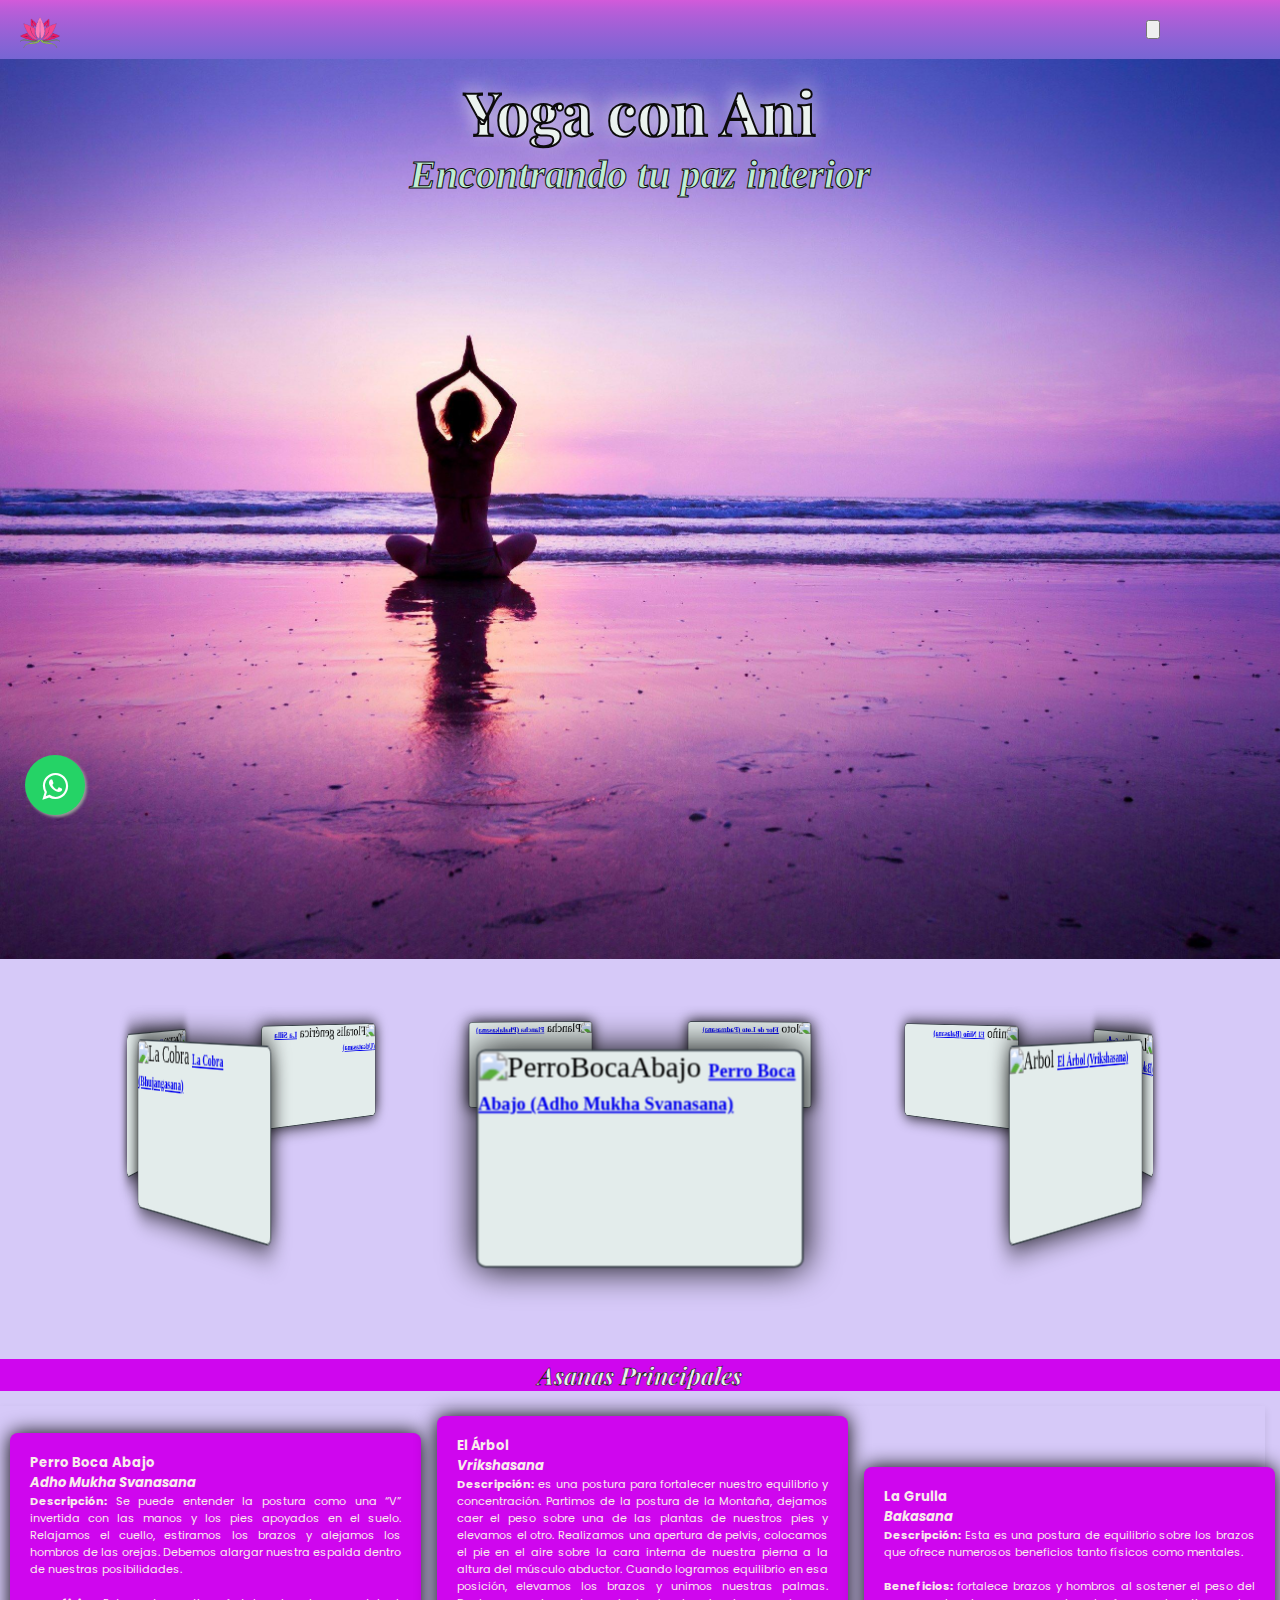
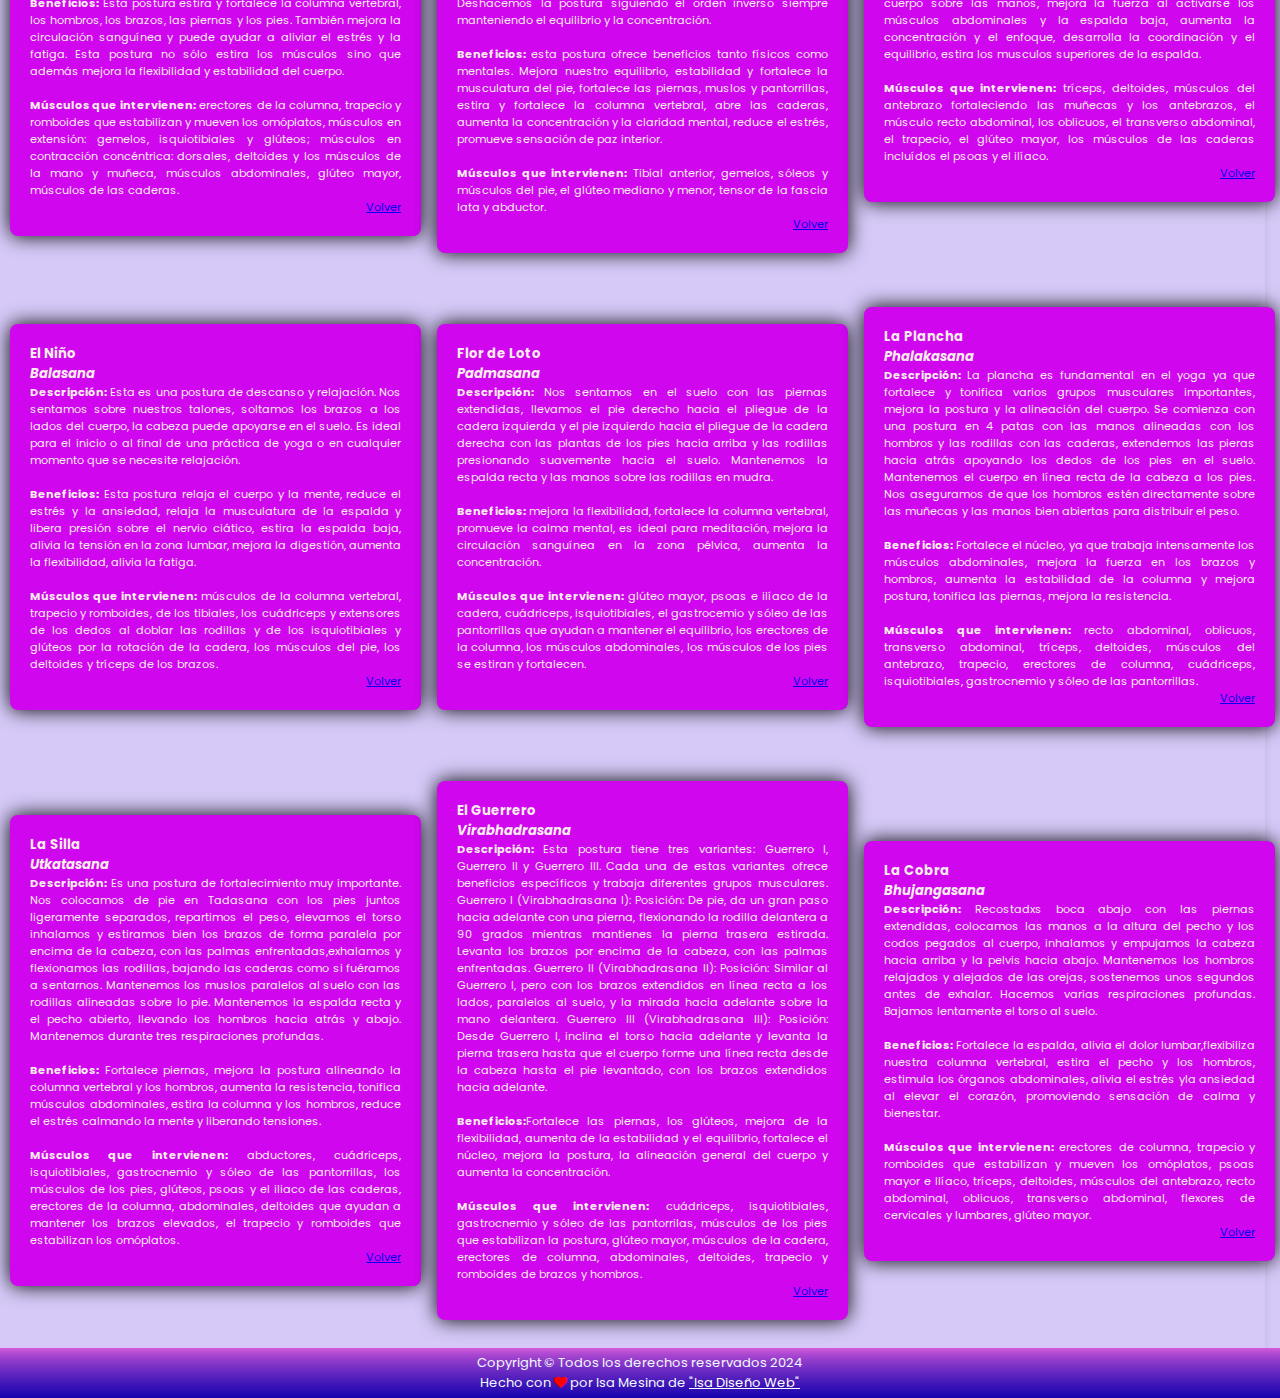
==== commit bdac5b09: "hamburguer icon menu" ====
--- a/index.html
+++ b/index.html
@@ -3,12 +3,21 @@
 <head>
     <meta charset="UTF-8">
     <meta name="viewport" content="width=device-width, initial-scale=1.0">
-    <style> .negrita { font-weight: bold;}</style>
-    <style> .italic { font-style: italic;}</style>
+    <style>
+        .negrita {
+            font-weight: bold;
+        }
+    </style>
+    <style>
+        .italic {
+            font-style: italic;
+        }
+    </style>
     <link rel="stylesheet" href="mobile.css" media="screen and (max-width: 640px)">
-<link rel="stylesheet" href="tablet.css" media="screen and (min-width: 641px) and (max-width: 1280px)">
-<link rel="stylesheet" href="desktop.css" media="screen and (min-width: 1281px)">
-<link rel="stylesheet" href="https://maxcdn.bootstrapcdn.com/font-awesome/4.5.0/css/font-awesome.min.css">
+    <link rel="stylesheet" href="tablet.css" media="screen and (min-width: 641px) and (max-width: 1280px)">
+    <link rel="stylesheet" href="desktop.css" media="screen and (min-width: 1281px)">
+    <link rel="stylesheet" href="https://maxcdn.bootstrapcdn.com/font-awesome/4.5.0/css/font-awesome.min.css">
+    <link rel="stylesheet" href="https://fonts.googleapis.com/css2?family=Material+Symbols+Outlined:opsz,wght,FILL,GRAD@24,400,0,0" />
     <link rel="icon" href="./static/img/logo.png" />
     <link rel="stylesheet" href="./static/css/home.css">
     <link rel="stylesheet" href="./static/css/grid.css">
@@ -19,9 +28,10 @@
     <link rel="preconnect" href="https://fonts.gstatic.com" crossorigin>
     <link href="https://fonts.googleapis.com/css2?family=Playfair+Display:ital,wght@0,400..900;1,400..900&display=swap"rel="stylesheet">
     <link href="https://fonts.googleapis.com/css2?family=Poppins:ital,wght@0,400;0,500;1,600&display=swap" rel="stylesheet">
-
     <script src="https://kit.fontawesome.com/6ea7402f69.js" crossorigin="anonymous"></script>
     <script src="https://kit.fontawesome.com/95a02bd20d.js"></script>
+    <link rel="stylesheet" href="https://fonts.googleapis.com/css2?family=Material+Symbols+Outlined:opsz,wght,FILL,GRAD@20..48,100..700,0..1,-50..200" />
+
     
 
     <title>Yoga con Ani</title>
@@ -33,10 +43,11 @@
                 <img src="./static/img/logo.png" width="40px" alt="icono">
             </div>
             <div class="dropdown">
-                <button class="menu-button">Menu</button>
+                <button ><i class="fa-solid fa-bars" style="width: 50px;" heigth="50px;" border-radius="20px;" ></i>  </button>
+                 <!-- <button><span class="material-symbols-outlined">menu</span></button> -->
            
                 <div class="dropdown-content">
-                    <a rel="noopener" target="_blank" href= "./index.html">Inicio</a>
+                    <a rel="noopener" target="_blank" href= "./index.html"><i class="fa-solid fa-house-chimney"></i></a>
                     <a rel="noopener" target="_blank" href="./templates/mindfulness.html" target="_blank" >Mindfulness</a>
                     <a rel="noopener" target="_blank" href="./templates/clases.html" target="_blank" >Clases</a>
                     <a rel="noopener" target="_blank" href="./templates/bibliography.html" target="_blank" >Libros</a>
@@ -376,6 +387,7 @@
                 </p>
             </div>
         </footer>
+        <script src="https://kit.fontawesome.com/b7e55780b4.js" crossorigin="anonymous"  ></script>
     
         <script>
             $(document).ready(function () {
--- a/static/css/home.css
+++ b/static/css/home.css
@@ -118,7 +118,7 @@
     position: absolute;
     text-align: center;
     width: 80%;
-    min-width: 50px;
+    min-width: 30px;
     overflow: auto;
     background-color: rgba(91, 32, 133, 0.5);
     border-radius: 5px;
@@ -131,9 +131,9 @@
     display: block;
     color:rgb(241, 227, 246);
     text-decoration: none;
-    margin: 15px;
+    margin: 5px;
     font-family: "Poppins";
-    font-weight: bold;
+    font-size: 11px;
 
   }
 
@@ -141,7 +141,7 @@
     color:  #6b09c1;
     background-color:rgb(241, 227, 246);
   }
-  .menu-button {
+  /* .menu-button {
     background-color: rgb(191, 238, 210);
     color: #7a037a;
     font-family: "Poppins";
@@ -155,7 +155,11 @@
     border-radius: 5px;
     width: 150px;
     box-shadow: 0px 15px 18px 0px rgba(33, 30, 30, 0.2);
-}
+} */
+ .menu-hamburguer{
+    width:auto;
+    height: 8px;
+ }
 .img{
     width: 100%;
 }
@@ -204,12 +208,9 @@
     grid-template-columns: repeat(4, 1fr);
     grid-auto-rows: minmax(100px, auto);
 }
-/* .grid-audio-container {
-    display: grid;
-    grid-template-columns: auto auto auto auto;
-  } */
-
-  .image-grid {
+
+
+.image-grid {
     display: grid;
     grid-template-columns: repeat(4, 1fr); /* 4 columnas de igual ancho */
     gap: 10px; /* Espacio entre imágenes */
@@ -223,6 +224,12 @@
   .grid-books-container {
     margin-left: 5px;
     margin-right: 5px;
+  }
+  .grid-books-container h1{
+    font-family: Georgia, 'Times New Roman', Times, serif;
+    color: rgb(241, 214, 254);
+    margin-left:5px; -webkit-text-stroke: 0.5px rgb(10, 9, 5); 
+    font-size: 25px; font-weight: bolder; text-shadow: #edede5;
   }
   
   .image-grid img {
@@ -245,19 +252,19 @@
 }
 
 /* Whatsapp */
-.float{
-	position:fixed;
-	width:60px;
-	height:60px;
-	bottom:85px;
-	right:25px;
-	background-color:#25d366;
-	color:#FFF;
-	border-radius:50px;
-	text-align:center;
-  font-size:30px;
-	box-shadow: 2px 2px 3px #999;
-  z-index:100;
+.float {
+    position: fixed;
+    width: 60px;
+    height: 60px;
+    bottom: 85px;
+    left: 25px;
+    background-color: #25d366;
+    color: #FFF;
+    border-radius: 50px;
+    text-align: center;
+    font-size: 30px;
+    box-shadow: 2px 2px 3px #999;
+    z-index: 100;
 }
 .float:hover {
 	text-decoration: none;
@@ -272,9 +279,7 @@
 /* @media queries */
 /* CELULARES */
 @media screen and (max-width: 100%) {
-    .logo{
-        display: none;
-    }
+   
     .main{
         grid-template-columns: repeat(1,1fr);
     }
@@ -310,8 +315,29 @@
     .image-grid img {
         width: 120px; /* Que las imágenes ocupen todo el ancho de la celda */
         height: 150px; /* Que se ajusten la altura automáticamente */
-      }
-
+    }
+    .grid-books-container h1 {
+        font-size: 18px;
+
+    }
+    .float {
+        position: fixed;
+        width: 60px;
+        height: 60px;
+        top:250px;
+        left: 25px;
+        background-color: #25d366;
+        color: #FFF;
+        border-radius: 50px;
+        text-align: center;
+        font-size: 30px;
+        box-shadow: 2px 2px 3px #999;
+        z-index: 100;
+    }
+
+}
+.biblio-main {
+    background-image: url(../img/lotus-flowers-floating-on-a-calm-pond.jpg);
 }
 /* TABLETS */
 @media screen and (min-width: 641px) and (max-width: 1280px) {
@@ -334,7 +360,7 @@
     }
     /* Otros estilos específicos para tablets */
   }
-
+ 
   @media (min-width: 768px) and (orientation: landscape) {
     /* Estilos para tablets en modo horizontal */
   }
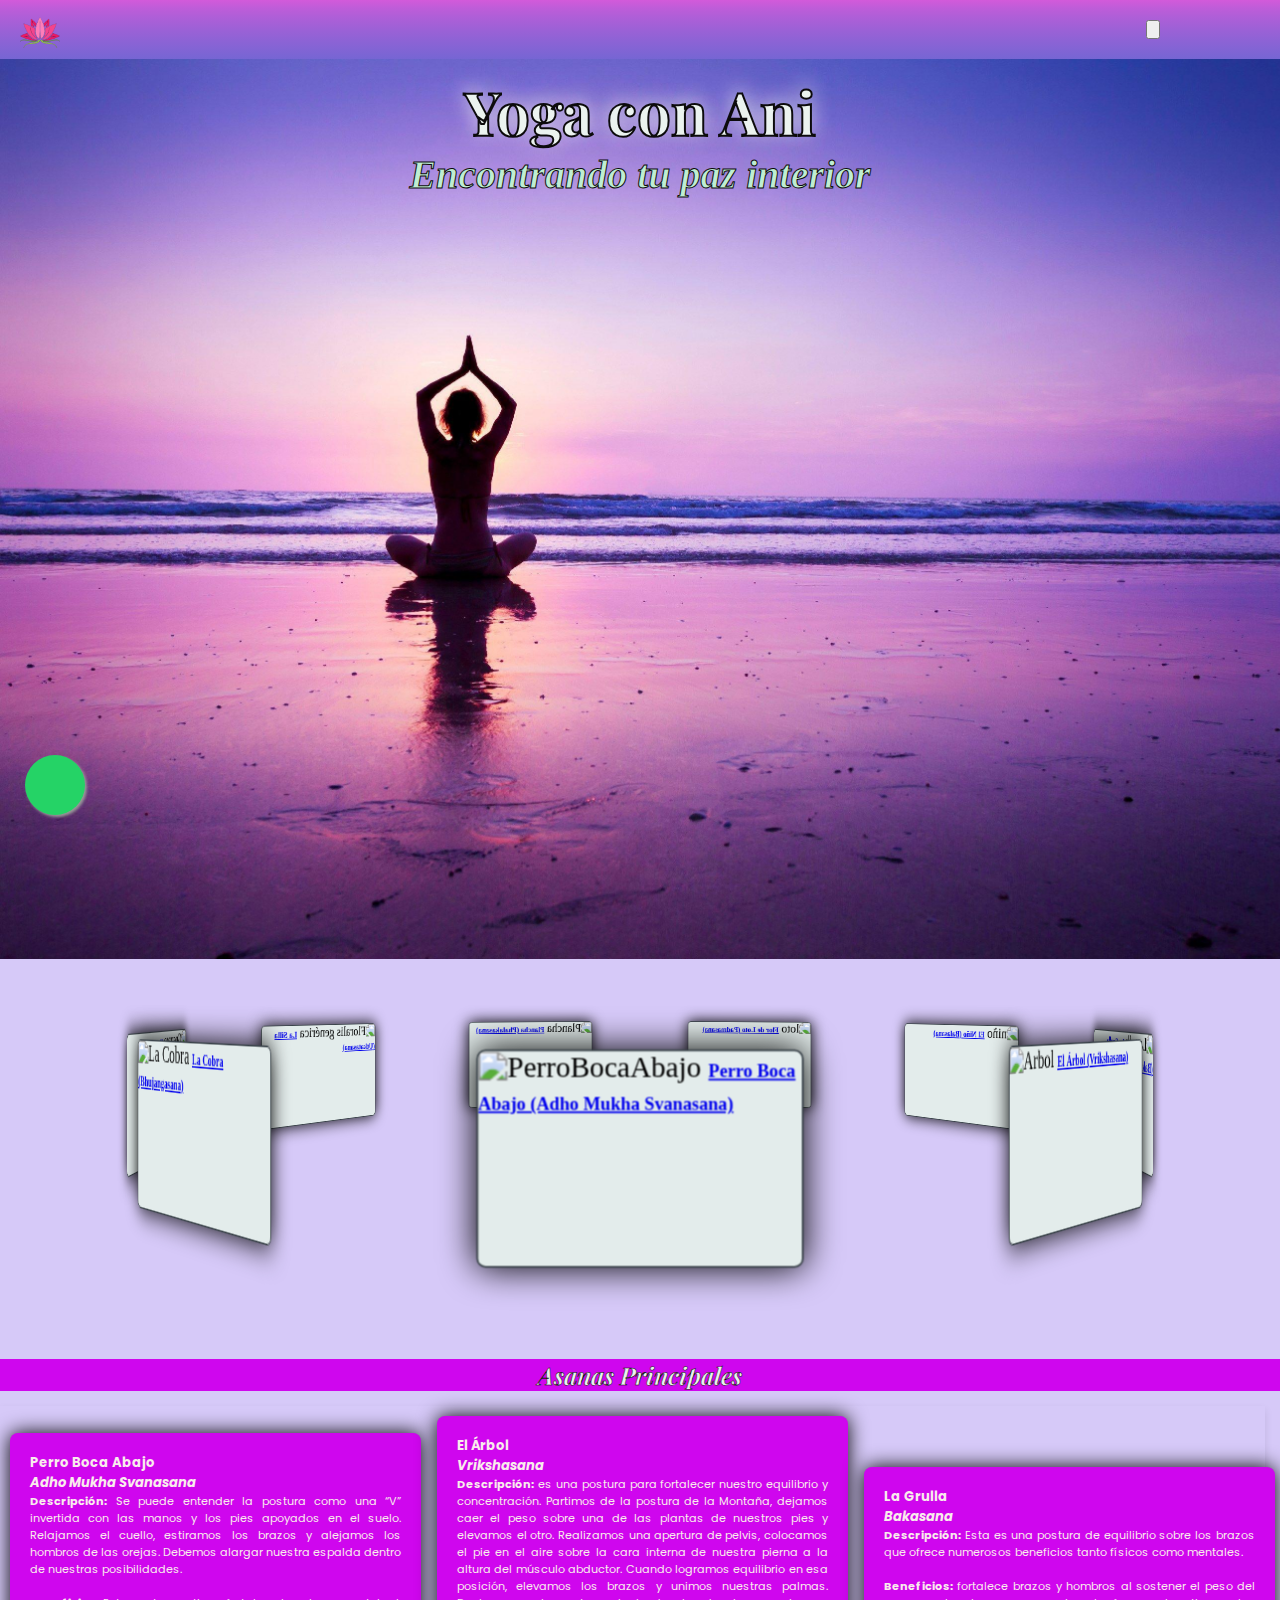
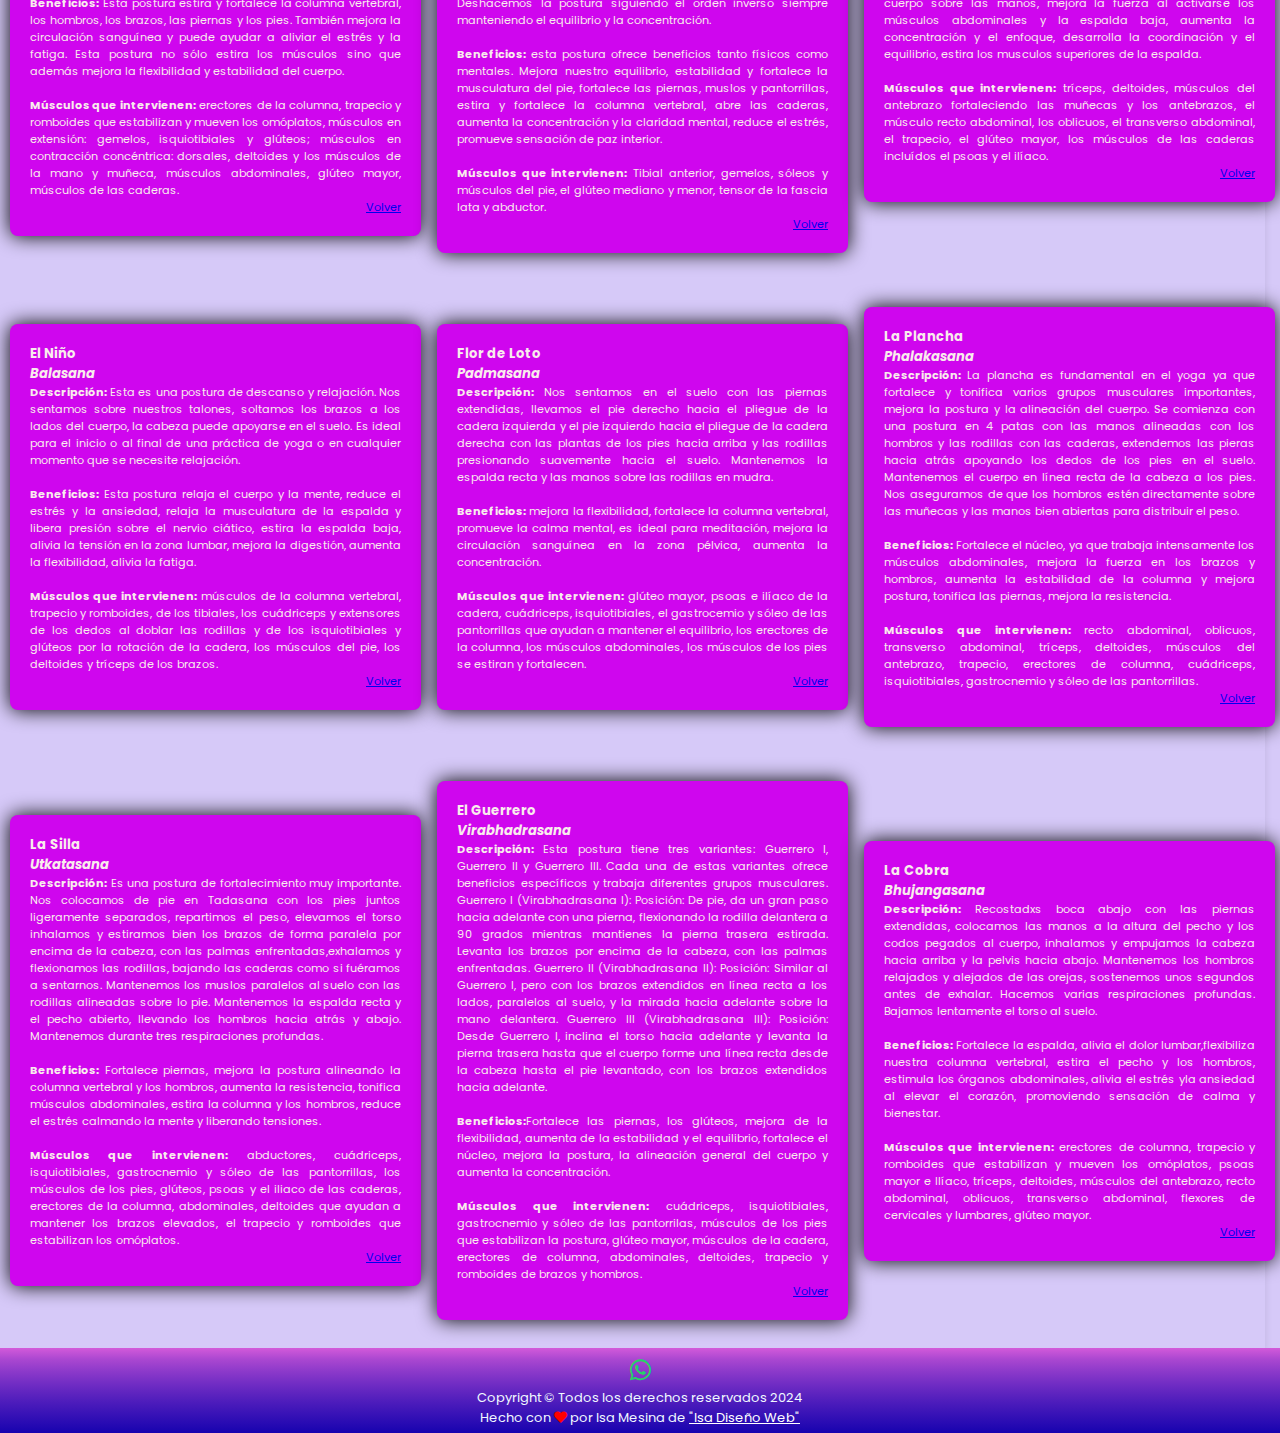
==== commit 832c04c0: "fit photo margins" ====
--- a/index.html
+++ b/index.html
@@ -24,6 +24,7 @@
     <link rel="stylesheet" href="./static/css/slideshow.css">
     <link rel="stylesheet" href="../static/css/mediaqueries.css">
     <link rel="stylesheet" href="https://cdnjs.cloudflare.com/ajax/libs/animate.css/4.1.1/animate.min.css" />
+    <link rel="stylesheet" href="https://cdnjs.cloudflare.com/ajax/libs/font-awesome/5.15.4/css/all.min.css">
     <link rel="preconnect" href="https://fonts.googleapis.com">
     <link rel="preconnect" href="https://fonts.gstatic.com" crossorigin>
     <link href="https://fonts.googleapis.com/css2?family=Playfair+Display:ital,wght@0,400..900;1,400..900&display=swap"rel="stylesheet">
@@ -372,13 +373,18 @@
     
     
         <footer class="footer">
+            <style>
+                .whatsapp-icon {
+                    font-size: 24px;
+                    color: #25D366;
+                    cursor: pointer;
+                }
+            </style>          
             <div>
-                <p>
-                    <a style="color: rgb(86, 249, 71);  font-size: 2rem;" ; target="_blank; "width:5px"; fa-text-height: 5px" ; class="fa-brands fa-square-whatsapp" ;
-                    href= "https://api.whatsapp.com/send?phone=5491136951601&text=Hola,%20quisiera%20consultar%20acerca%20de..."></a> 
-                </p>
-            </div>
-            
+                <a href="https://wa.me/5491136951601" class="whatsapp-icon" target="_blank">
+                    <i class="fab fa-whatsapp"></i>
+                </a>
+            </div>
             <div>
                 <p> Copyright © Todos los derechos reservados 2024</p>
                 <p>Hecho con <i style="color:red" class="fa fa-heart" aria-hidden="true"></i> por Isa Mesina de
--- a/static/css/home.css
+++ b/static/css/home.css
@@ -117,10 +117,10 @@
     display: none;
     position: absolute;
     text-align: center;
-    width: 80%;
+    width: 100%;
     min-width: 30px;
     overflow: auto;
-    background-color: rgba(91, 32, 133, 0.5);
+    background-color: rgba(5, 0, 8);
     border-radius: 5px;
     box-shadow: 0px 8px 16px 0px rgba(241, 232, 232, 0.2);
     padding: 10px 0px 10px 0px;
@@ -133,7 +133,7 @@
     text-decoration: none;
     margin: 5px;
     font-family: "Poppins";
-    font-size: 11px;
+    font-size: 14px;
 
   }
 
